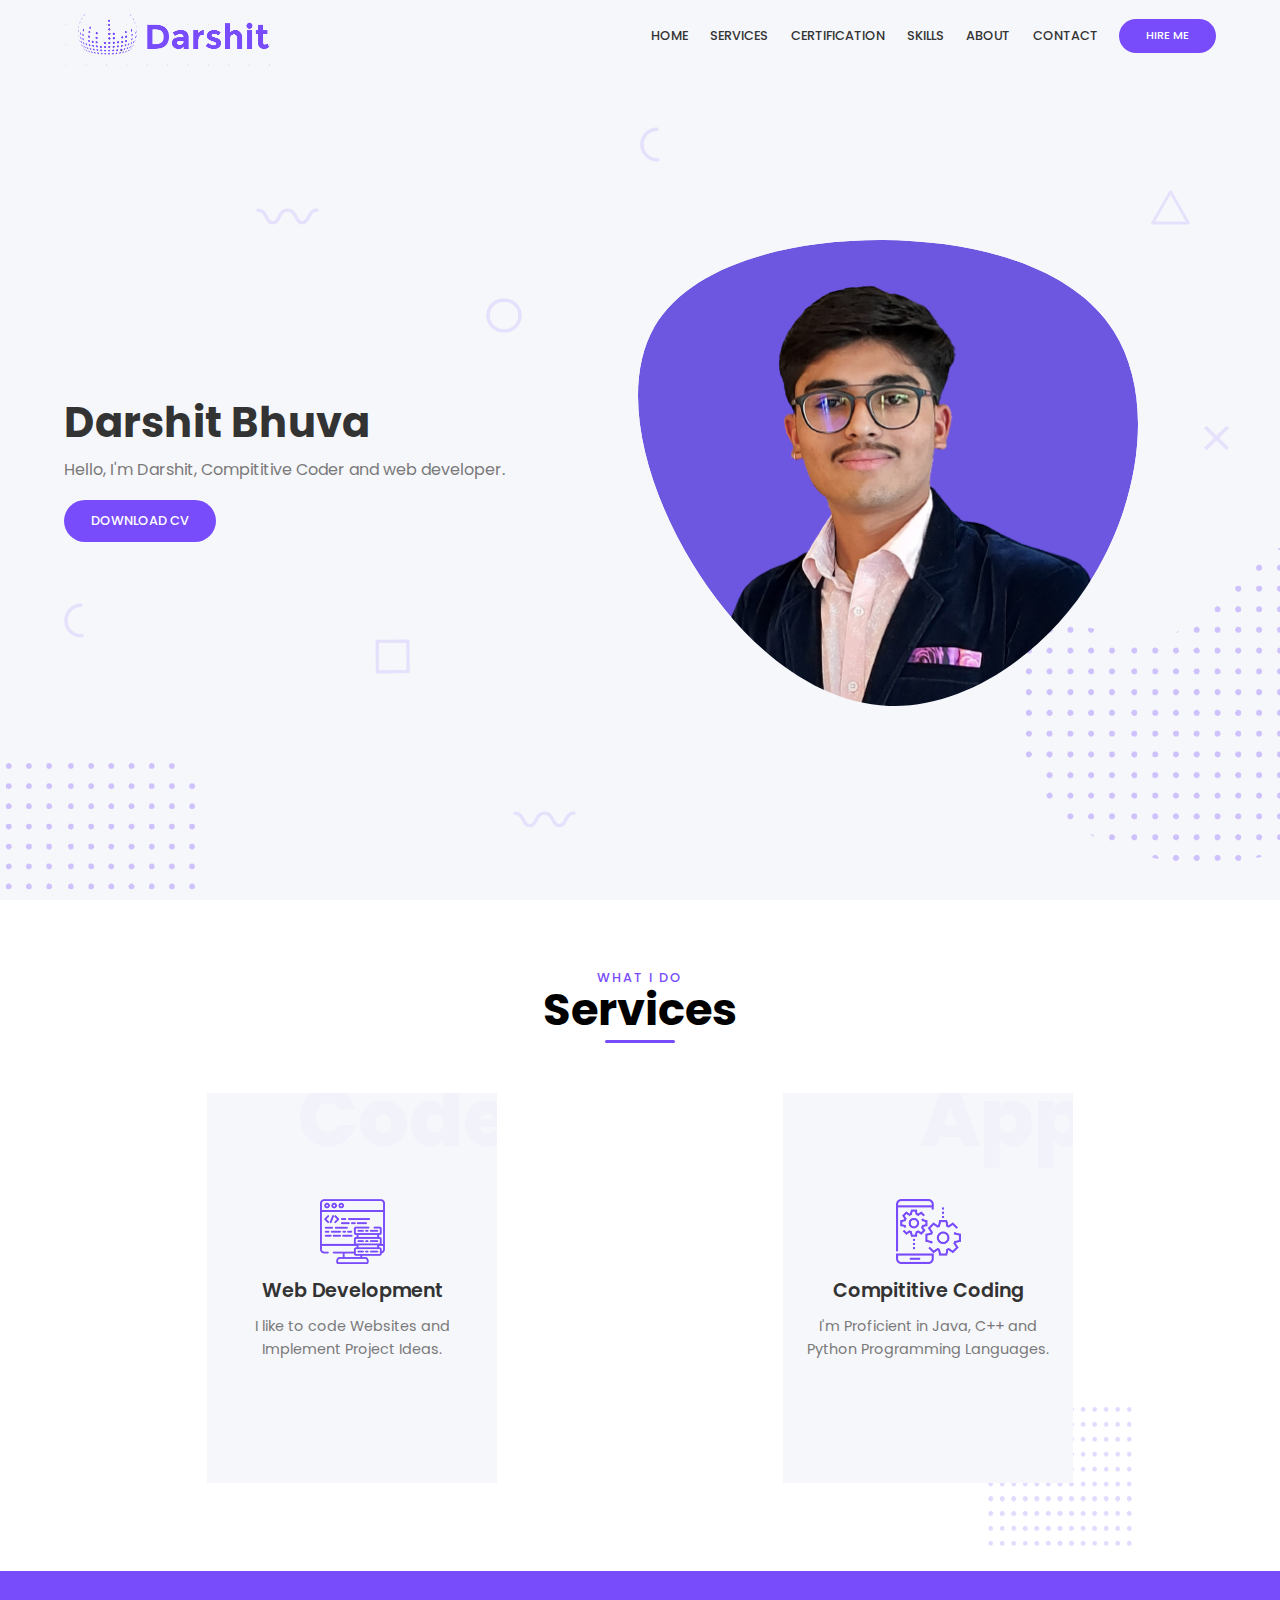
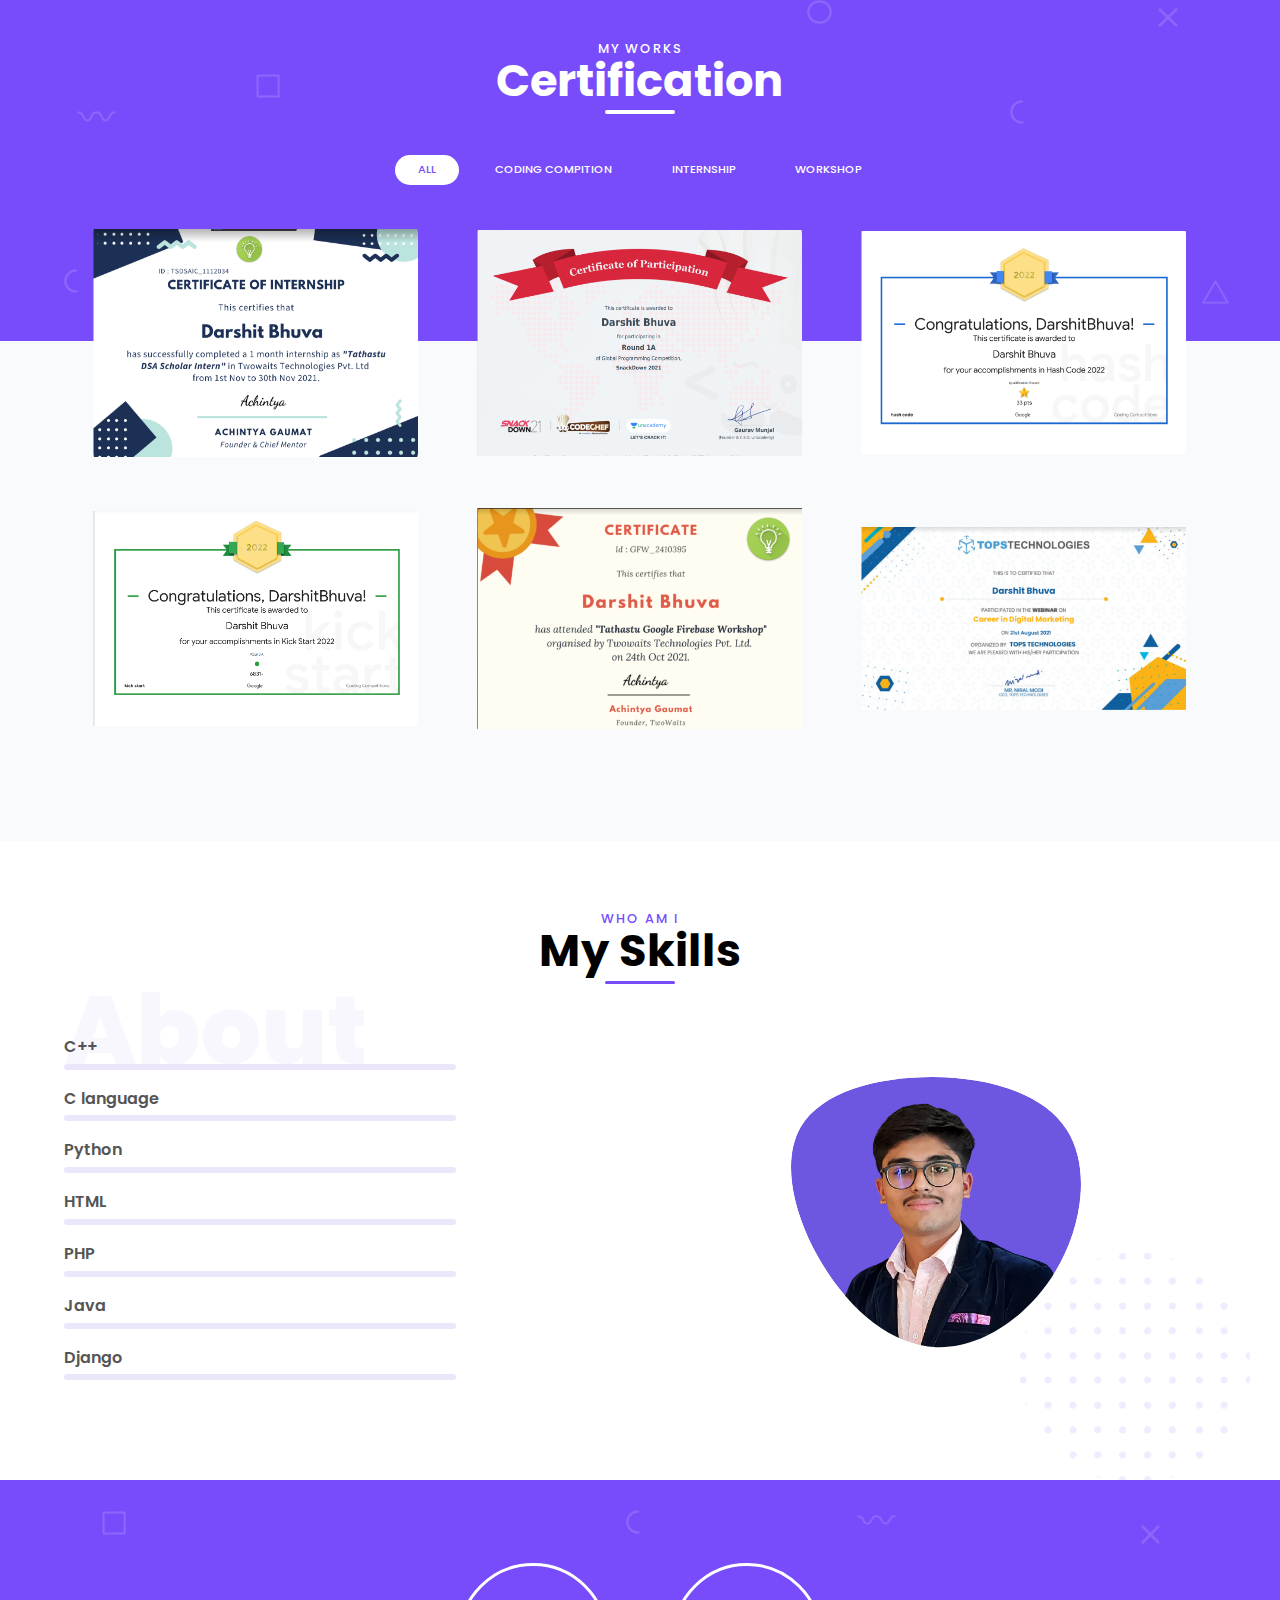
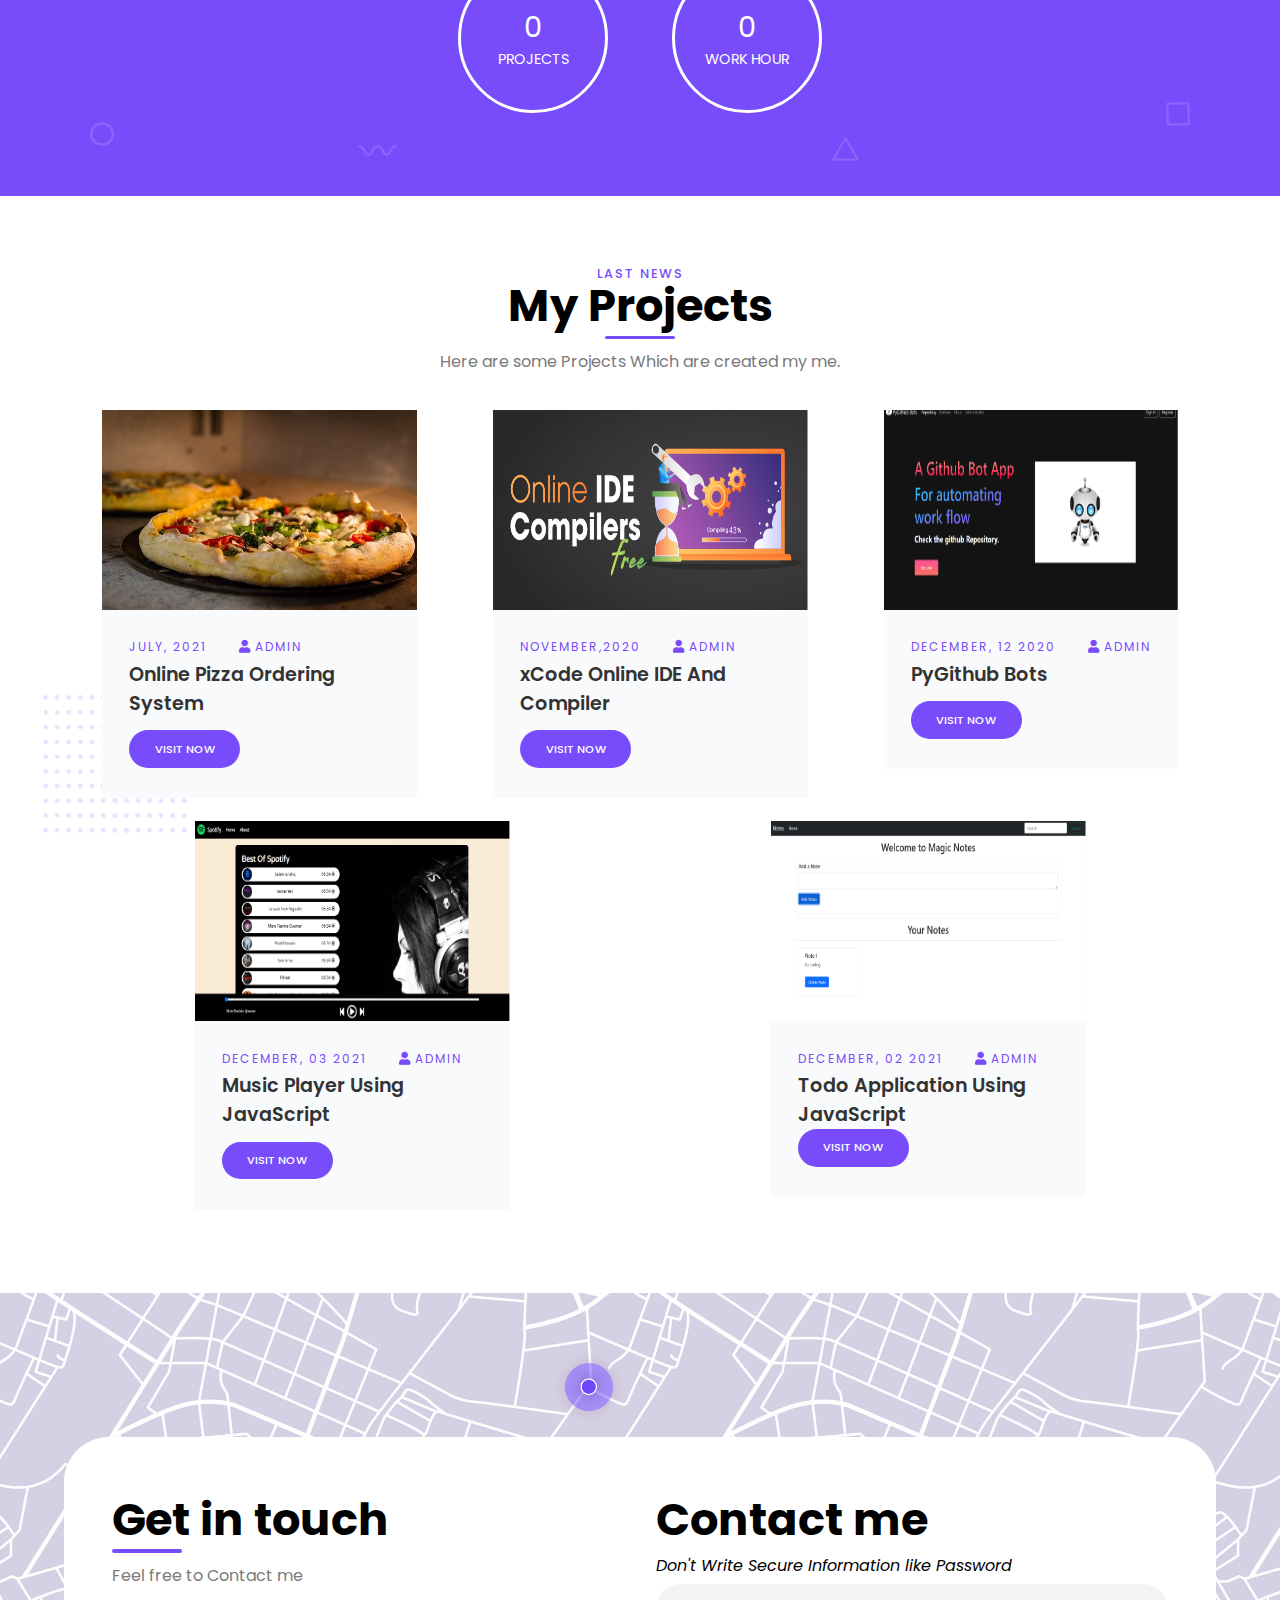
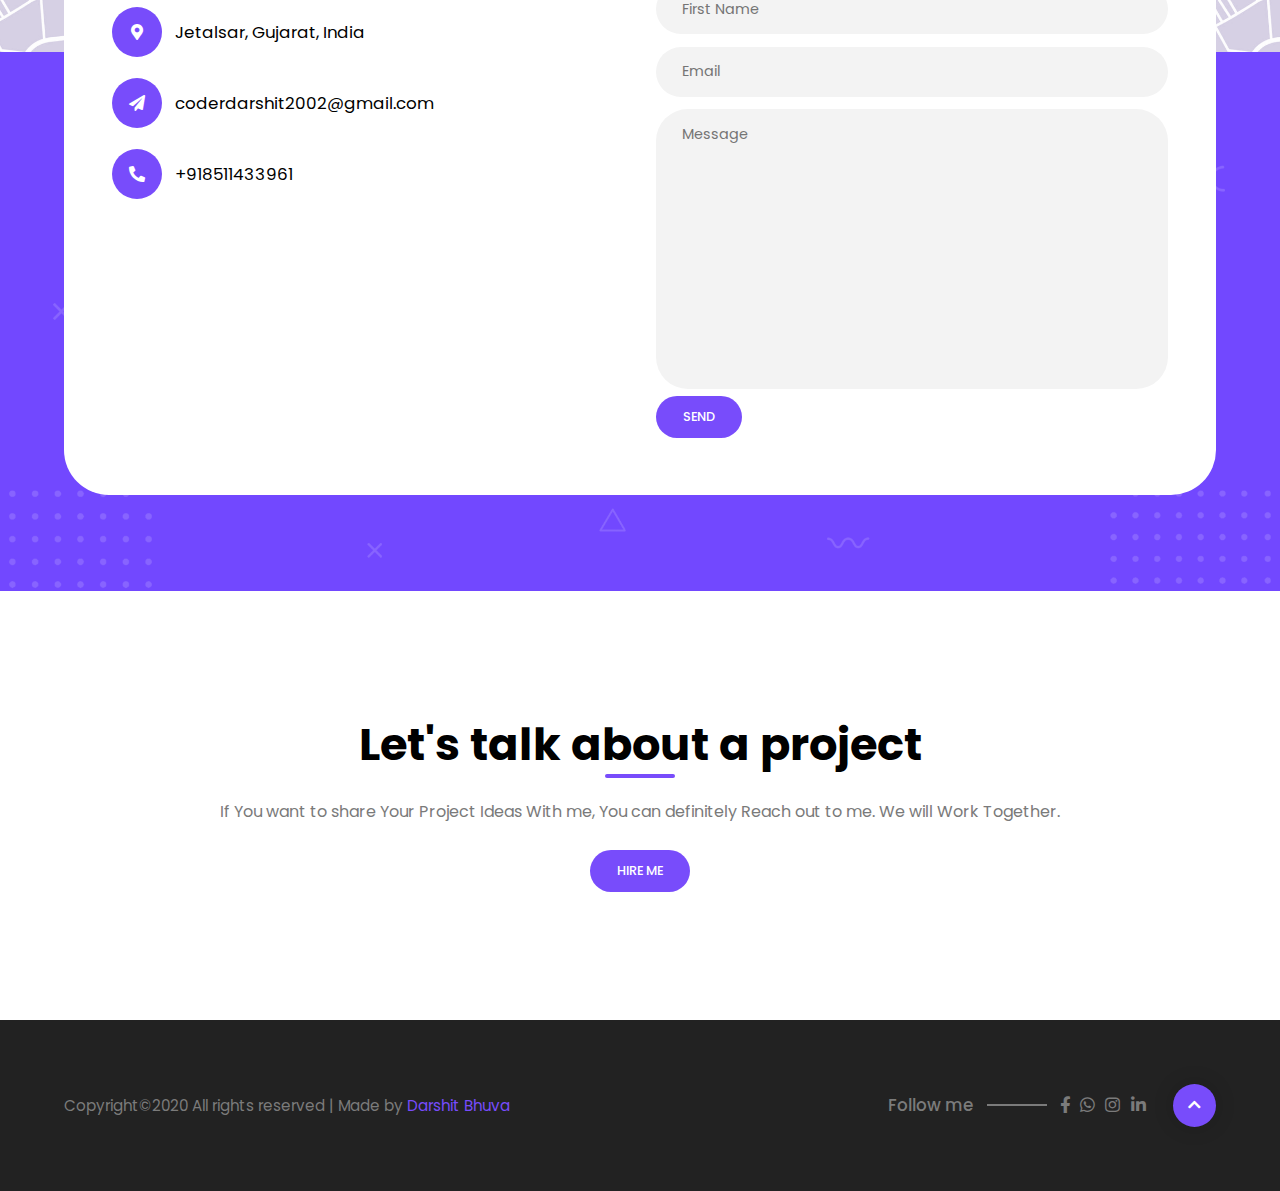
==== index.html @ 154d5b5b "make it better" ====
<!DOCTYPE html>
<html lang="en">

<head>
  <meta charset="UTF-8" />
  <meta name="viewport" content="width=device-width, initial-scale=1.0" />
  <link rel="shortcut icon" type="image" href="img/darshit_pic.png">
  <title>Darshit | Portfolio</title>
  <!-- <link href="https://cdn.jsdelivr.net/npm/bootstrap@5.0.2/dist/css/bootstrap.min.css" rel="stylesheet" integrity="sha384-EVSTQN3/azprG1Anm3QDgpJLIm9Nao0Yz1ztcQTwFspd3yD65VohhpuuCOmLASjC" crossorigin="anonymous"> -->
  <link rel="stylesheet" href="https://cdnjs.cloudflare.com/ajax/libs/font-awesome/5.15.1/css/all.min.css" />
  <link rel="stylesheet" href="https://unpkg.com/swiper/swiper-bundle.min.css" />
  <link rel="stylesheet" href="./css/style.css" />
</head>

<body>
  <main>
    <header id="header">
      <div class="overlay overlay-lg">
        <img src="./img/shapes/square.png" class="shape square" alt="" />
        <img src="./img/shapes/circle.png" class="shape circle" alt="" />
        <img src="./img/shapes/half-circle.png" class="shape half-circle1" alt="" />
        <img src="./img/shapes/half-circle.png" class="shape half-circle2" alt="" />
        <img src="./img/shapes/x.png" class="shape xshape" alt="" />
        <img src="./img/shapes/wave.png" class="shape wave wave1" alt="" />
        <img src="./img/shapes/wave.png" class="shape wave wave2" alt="" />
        <img src="./img/shapes/triangle.png" class="shape triangle" alt="" />
        <!-- <img src="./img/shapes/letters.png" class="letters" alt="" /> -->
        <img src="./img/shapes/points1.png" class="points points1" alt="" />
      </div>

      <nav>
        <div class="container">
          <div class="logo">
            <img src="./img/darshit-logo.png" alt="" width="258px"/>
          </div>

          <div class="links">
            <ul>
              <li>
                <a href="#header">Home</a>
              </li>
              <li>
                <a href="#services">Services</a>
              </li>
              <li>
                <a href="#portfolio">Certification</a>
              </li>
              <li>
                <a href="#about">Skills</a>
              </li>
              <li>
                <a href="resume.html" target="_blank">About</a>
              </li>
              <!-- <li>
                <a href="#testimonials">Testimonials</a>
              </li> -->
              <li>
                <a href="#contact">Contact</a>
              </li>
              <li>
                <a href="https://bit.ly/3eIgLvS" class="active" target="_blank">Hire me</a>
              </li>
            </ul>
          </div>

          <div class="hamburger-menu">
            <div class="bar"></div>
          </div>
        </div>
      </nav>

      <div class="header-content">
        <div class="container grid-2">
          <div class="column-1">
            <h1 class="header-title">Darshit Bhuva</h1>
            <p class="text">
              Hello, I'm Darshit, Compititive Coder and web developer. 
              
            </p>
            <a href="Darshit_Resume.pdf" class="btn" target="_blank">Download CV</a>
          </div>

          <div class="column-2 image">
            <img src="./img/shapes/points2.png" class="points points2" alt="" />
            <!-- <img src="./img/person.png" class="img-element z-index" alt="" /> -->
            <svg class="img-element z-index home__blob" viewBox="0 0 200 187" xmlns="http://www.w3.org/2000/svg"
              xmlns:xlink="http://www.w3.org/1999/xlink">
              <mask id="mask0" mask-type="alpha">
                <path d="M190.312 36.4879C206.582 62.1187 201.309 102.826 182.328 134.186C163.346 165.547 
                  130.807 187.559 100.226 186.353C69.6454 185.297 41.0228 161.023 21.7403 129.362C2.45775 
                  97.8511 -7.48481 59.1033 6.67581 34.5279C20.9871 10.1032 59.7028 -0.149132 97.9666 
                  0.00163737C136.23 0.303176 174.193 10.857 190.312 36.4879Z" />
              </mask>
              <g mask="url(#mask0)">
                <path d="M190.312 36.4879C206.582 62.1187 201.309 102.826 182.328 134.186C163.346 
                  165.547 130.807 187.559 100.226 186.353C69.6454 185.297 41.0228 161.023 21.7403 
                  129.362C2.45775 97.8511 -7.48481 59.1033 6.67581 34.5279C20.9871 10.1032 59.7028 
                  -0.149132 97.9666 0.00163737C136.23 0.303176 174.193 10.857 190.312 36.4879Z" />
                <image class="home__blob-img" x="15" y="18" href="img/darshit_pic.png" />
              </g>
            </svg>
          </div>
        </div>
      </div>
    </header>

    <section class="services section" id="services">
      <div class="container">
        <div class="section-header">
          <h3 class="title" data-title="What I Do">Services</h3>
          <!-- <p class="text">
            Lorem ipsum dolor sit amet, consectetur adipisicing elit. Alias,
            vero?
          </p> -->
        </div>

        <div class="cards">
          <!-- <div class="card-wrap">
            <img src="./img/shapes/points3.png" class="points points1 points-sq" alt="" />
            <div class="card" data-card="UI/UX">
              <div class="card-content z-index">
                <img src="./img/design-icon.png" class="icon" alt="" />
                <h3 class="title-sm">Web Design</h3>
                <p class="text">
                  Lorem ipsum dolor sit amet consectetur adipisicing elit. Nam
                  est suscipit itaque?
                </p>
                <a href="#" class="btn small">Read more</a>
              </div>
            </div>
          </div> -->

          <div class="card-wrap">
            <div class="card" data-card="Code">
              <div class="card-content z-index">
                <img src="./img/code-icon.png" class="icon" alt="" />
                <h3 class="title-sm">Web Development</h3>
                <p class="text">
                  I like to code Websites and Implement Project Ideas.
                </p>
                <!-- <a href="#" class="btn small">Read more</a> -->
              </div>
            </div>
          </div>

          <div class="card-wrap">
            <img src="./img/shapes/points3.png" class="points points2 points-sq" alt="" />
            <div class="card" data-card="App">
              <div class="card-content z-index">
                <img src="./img/app-icon.png" class="icon" alt="" />
                <h3 class="title-sm">Compititive Coding</h3>
                <p class="text">
                  I'm Proficient in Java, C++ and Python Programming Languages.
                </p>
                <!-- <a href="#" class="btn small">Read more</a> -->
              </div>
            </div>
          </div>
        </div>
      </div>
    </section>

    <section class="portfolio section" id="portfolio">
      <div class="background-bg">
        <div class="overlay overlay-sm">
          <img src="./img/shapes/half-circle.png" class="shape half-circle1" alt="" />
          <img src="./img/shapes/half-circle.png" class="shape half-circle2" alt="" />
          <img src="./img/shapes/square.png" class="shape square" alt="" />
          <img src="./img/shapes/wave.png" class="shape wave" alt="" />
          <img src="./img/shapes/circle.png" class="shape circle" alt="" />
          <img src="./img/shapes/triangle.png" class="shape triangle" alt="" />
          <img src="./img/shapes/x.png" class="shape xshape" alt="" />
        </div>
      </div>

      <div class="container">
        <div class="section-header">
          <h3 class="title" data-title="My works">Certification</h3>
        </div>

        <div class="section-body">
          <div class="filter">
            <button class="filter-btn active" data-filter="*">All</button>
            <button class="filter-btn" data-filter=".codingcomp">Coding Compition</button>
            <button class="filter-btn" data-filter=".internship">Internship</button>
            <button class="filter-btn" data-filter=".workshop">
              Workshop
            </button>
            <!-- <button class="filter-btn" data-filter=".logo-design">
              Logo Design
            </button> -->
          </div>

          <div class="grid">
            <div class="grid-item internship">
              <div class="gallery-image">
                <img src="img/certificates/tathastu_internship.png" class="zoom" alt="" style="height: 100%; width:100%; object-fit: contain;"/>
                <!-- <div class="img-overlay">
                  <div class="plus"></div>
                  <div class="img-description">
                    <h3>Logo Design</h3>
                    <h5>View Demo</h5>
                  </div>
                </div> -->
              </div>
            </div>
            <div class="grid-item codingcomp">
              <div class="gallery-image">
                <img src="img/certificates/codechef.png" class="zoom"alt="" style="height: 100%; width:100%; object-fit: contain;"/>
                <!-- <div class="img-overlay">
                  <div class="plus"></div>
                  <div class="img-description">
                    <h3>Web Development</h3>
                    <h5>View Demo</h5>
                  </div>
                </div> -->
              </div>
            </div>
            <div class="grid-item codingcomp">
              <div class="gallery-image">
                <img src="img/certificates/hashcode.png" alt="" style="height: 100%; width:100%; object-fit: contain;"/>
                <!-- <div class="img-overlay">
                  <div class="plus"></div>
                  <div class="img-description">
                    <h3>Web Design</h3>
                    <h5>View Demo</h5>
                  </div>
                </div> -->
              </div>
            </div>
            <div class="grid-item codingcomp">
              <div class="gallery-image">
                <img src="img/certificates/kickstart.png" alt="" style="height: 100%; width:100%; object-fit: contain;"/>
                <!-- <div class="img-overlay">
                  <div class="plus"></div>
                  <div class="img-description">
                    <h3>UI / UX Design</h3>
                    <h5>View Demo</h5>
                  </div>
                </div> -->
              </div>
            </div>
            <div class="grid-item workshop">
              <div class="gallery-image">
                <img src="img/certificates/google_firebase.png" alt="" style="height: 100%; width:100%; object-fit: contain;"/>
                <!-- <div class="img-overlay">
                  <div class="plus"></div>
                  <div class="img-description">
                    <h3>Logo Design</h3>
                    <h5>View Demo</h5>
                  </div>
                </div> -->
              </div>
            </div>
            <div class="grid-item workshop">
              <div class="gallery-image">
                <img src="img/certificates/tops.png" alt="" style="height: 100%; width:100%; object-fit: contain;"/>
                <!-- <div class="img-overlay">
                  <div class="plus"></div>
                  <div class="img-description">
                    <h3>App Development</h3>
                    <h5>View Demo</h5>
                  </div>
                </div> -->
              </div>
            </div>
          </div>
          <!-- <div class="more-folio">
            <a href="#" class="btn">More Folio</a>
          </div> -->
        </div>
      </div>
    </section>

    

    <section class="about section" id="about">
      <div class="container">
        <div class="section-header">
          <h3 class="title" data-title="Who Am I">My Skills</h3>
        </div>

        <div class="section-body grid-2">
          <div class="column-1">
            <!-- <h3 class="title-sm">Hello, I'm</h3>
            <p class="text">
              Lorem ipsum dolor sit amet consectetur, adipisicing elit.
              Praesentium distinctio doloribus quam? Ut, laudantium a dolore,
              minima repudiandae iure iste molestiae exercitationem earum
              neque tempora?
            </p> -->
            <div class="skills">
              <div class="skill html">
                <h3 class="skill-title">C++</h3>
                <div class="skill-bar">
                  <div class="skill-progress" data-progress="95%"></div>
                </div>
              </div>
              <div class="skill c">
                <h3 class="skill-title">C language</h3>
                <div class="skill-bar">
                  <div class="skill-progress" data-progress="90%"></div>
                </div>
              </div>
              <div class="skill python">
                <h3 class="skill-title">Python</h3>
                <div class="skill-bar">
                  <div class="skill-progress" data-progress="85%"></div>
                </div>
              </div>
              <div class="skill html">
                <h3 class="skill-title">HTML</h3>
                <div class="skill-bar">
                  <div class="skill-progress" data-progress="90%"></div>
                </div>
              </div>
              <div class="skill php">
                <h3 class="skill-title">PHP</h3>
                <div class="skill-bar">
                  <div class="skill-progress" data-progress="80%"></div>
                </div>
              </div>
              <div class="skill java">
                <h3 class="skill-title">Java</h3>
                <div class="skill-bar">
                  <div class="skill-progress" data-progress="80%"></div>
                </div>
              </div>
              <div class="skill js">
                <h3 class="skill-title">Django</h3>
                <div class="skill-bar">
                  <div class="skill-progress" data-progress="95%"></div>
                </div>
              </div>
              
            </div>
            <!-- <a href="#" class="btn">Read more</a> -->
          </div>

          <div class="column-2 image">
            <img src="./img/shapes/points4.png" class="points" alt="" />
            <!-- <img src="./img/about.png" class="z-index" alt="" /> -->
            <svg class="img-element z-index home__blob" viewBox="0 0 200 187" xmlns="http://www.w3.org/2000/svg"
              xmlns:xlink="http://www.w3.org/1999/xlink" style="width: 290px;">
              <mask id="mask0" mask-type="alpha">
                <path d="M190.312 36.4879C206.582 62.1187 201.309 102.826 182.328 134.186C163.346 165.547 
                  130.807 187.559 100.226 186.353C69.6454 185.297 41.0228 161.023 21.7403 129.362C2.45775 
                  97.8511 -7.48481 59.1033 6.67581 34.5279C20.9871 10.1032 59.7028 -0.149132 97.9666 
                  0.00163737C136.23 0.303176 174.193 10.857 190.312 36.4879Z" />
              </mask>
              <g mask="url(#mask0)">
                <path d="M190.312 36.4879C206.582 62.1187 201.309 102.826 182.328 134.186C163.346 
                  165.547 130.807 187.559 100.226 186.353C69.6454 185.297 41.0228 161.023 21.7403 
                  129.362C2.45775 97.8511 -7.48481 59.1033 6.67581 34.5279C20.9871 10.1032 59.7028 
                  -0.149132 97.9666 0.00163737C136.23 0.303176 174.193 10.857 190.312 36.4879Z" />
                <image class="home__blob-img" x="15" y="18" href="img/darshit_pic.png" />
              </g>
            </svg>
          </div>
        </div>
      </div>
    </section>

    <section class="records">
      <div class="overlay overlay-sm">
        <img src="./img/shapes/square.png" alt="" class="shape square1" />
        <img src="./img/shapes/square.png" alt="" class="shape square2" />
        <img src="./img/shapes/circle.png" alt="" class="shape circle" />
        <img src="./img/shapes/half-circle.png" alt="" class="shape half-circle" />
        <img src="./img/shapes/wave.png" alt="" class="shape wave wave1" />
        <img src="./img/shapes/wave.png" alt="" class="shape wave wave2" />
        <img src="./img/shapes/x.png" alt="" class="shape xshape" />
        <img src="./img/shapes/triangle.png" alt="" class="shape triangle" />
      </div>

      <div class="container" style="display: flex; align-items: center;">
        <div class="wrap" style="margin-right: 40px;">
          <div class="record-circle">
            <h2 class="number" data-num="5">0</h2>
            <h4 class="sub-title">Projects</h4>
          </div>
        </div>

        <!-- <div class="wrap">
          <div class="record-circle active">
            <h2 class="number" data-num="174">0</h2>
            <h4 class="sub-title">Happy Clients</h4>
          </div>
        </div> -->

        <div class="wrap">
          <div class="record-circle">
            <h2 class="number" data-num="12">0</h2>
            <h4 class="sub-title">Work Hour</h4>
          </div>
        </div>

        <!-- <div class="wrap">
          <div class="record-circle">
            <h2 class="number" data-num="368">0</h2>
            <h4 class="sub-title">Awards</h4>
          </div>
        </div> -->
      </div>
    </section>

    <section class="blog section">
      <div class="container">
        <div class="section-header">
          <h3 class="title" data-title="Last News">My Projects</h3>
          <p class="text">
            Here are some Projects Which are created my me.
          </p>
        </div>

        <div class="blog-wrapper">
          <div class="blog-wrap">
            <img src="./img/shapes/points3.png" alt="" class="points points-sq" />

            <div class="blog-card">
              <div class="blog-image">
                <img src="img/pizza.jpg" alt="" />
              </div>

              <div class="blog-content">
                <div class="blog-info">
                  <h5 class="blog-date">July, 2021</h5>
                  <h5 class="blog-user"><i class="fas fa-user"></i>Admin</h5>
                </div>
                <h3 class="title-sm">Online Pizza Ordering System</h3>
                <p class="blog-text">
                  
                </p>
                <a href="http://pizzahouse.atwebpages.com/index.php" class="btn small" target="_blank">Visit Now</a>
              </div>
            </div>
          </div>

          <div class="blog-wrap">
            <div class="blog-card">
              <div class="blog-image">
                <img src="img/ide.png" alt="" style="width:100%;"/>
              </div>

              <div class="blog-content">
                <div class="blog-info">
                  <h5 class="blog-date">November,2020</h5>
                  <h5 class="blog-user"><i class="fas fa-user"></i>Admin</h5>
                </div>
                <h3 class="title-sm">xCode Online IDE And Compiler</h3>
                <p class="blog-text">
                  
                </p>
                <a href="https://github.com/DarshitBhuva/xcode.github.io" class="btn small" target="_blank">Visit Now</a>
              </div>
            </div>
          </div>

          <div class="blog-wrap">
            <div class="blog-card">
              <div class="blog-image">
                <img src="img/bot.png" alt="" style="width:100%;"/>
              </div>

              <div class="blog-content">
                <div class="blog-info">
                  <h5 class="blog-date">December, 12 2020</h5>
                  <h5 class="blog-user"><i class="fas fa-user"></i>Admin</h5>
                </div>
                <h3 class="title-sm">PyGithub Bots</h3>
                <p class="blog-text">
                  <!-- Lorem ipsum dolor sit, amet elit. enim numquam, laborum
                  earum? Lorem ipsum dolor sit amet. -->
                </p>
                <a href="https://rocky-eyrie-99788.herokuapp.com/" class="btn small" target="_blank">Visit Now</a>
              </div>
            </div>
          </div>
          <div class="blog-wrap">
            <div class="blog-card">
              <div class="blog-image">
                <img src="img/spotify.png" alt="" style="width: 100%; height:100%"/>
              </div>

              <div class="blog-content">
                <div class="blog-info">
                  <h5 class="blog-date">December, 03 2021</h5>
                  <h5 class="blog-user"><i class="fas fa-user"></i>Admin</h5>
                </div>
                <h3 class="title-sm">Music Player Using JavaScript</h3>
                <p class="blog-text">
                  <!-- Lorem ipsum dolor sit, amet elit. enim numquam, laborum
                  earum? Lorem ipsum dolor sit amet. -->
                </p>
                <a href="#" class="btn small">Visit Now</a>
              </div>
            </div>
          </div>
          <div class="blog-wrap">
            <div class="blog-card">
              <div class="blog-image">
                <img src="img/todo.png" alt="" style="width: 100%; height:100%"/>
              </div>

              <div class="blog-content">
                <div class="blog-info">
                  <h5 class="blog-date">December, 02 2021</h5>
                  <h5 class="blog-user"><i class="fas fa-user"></i>Admin</h5>
                </div>
                <h3 class="title-sm">Todo Application Using JavaScript</h3>
                <!-- <p class="blog-text">
                  Lorem ipsum dolor sit, amet elit. enim numquam, laborum
                  earum? Lorem ipsum dolor sit amet.
                </p> -->
                <a href="#" class="btn small">Visit Now</a>
              </div>
            </div>
          </div>
        </div>
      </div>
    </section>

    <!--testimonials section  -->
    <!-- <section class="testimonials section" id="testimonials">
      <div class="container">
        <div class="section-header">
          <h3 class="title" data-title="What People Say">Testimonials</h3>
        </div>

        <div class="testi-content grid-2">
          <div class="column-1 reviews">
            <div class="swiper-container">
              <div class="swiper-wrapper">
                <div class="swiper-slide review">
                  <i class="fas fa-quote-left quote"></i>
                  <div class="rate">
                    <i class="fas fa-star"></i>
                    <i class="fas fa-star"></i>
                    <i class="fas fa-star"></i>
                    <i class="fas fa-star"></i>
                    <i class="fas fa-star"></i>
                  </div>

                  <p class="review-text">
                    Lorem, ipsum dolor sit amet consectetur adipisicing elit.
                    Laudantium adipisci veniam debitis quas, sapiente
                    repellendus mollitia. Laboriosam labore voluptate quos?
                  </p>

                  <div class="review-info">
                    <h3 class="review-name">Matias Butt</h3>
                    <h5 class="review-job">Photographer, Paris</h5>
                  </div>
                </div>

                <div class="swiper-slide review">
                  <i class="fas fa-quote-left quote"></i>
                  <div class="rate">
                    <i class="fas fa-star"></i>
                    <i class="fas fa-star"></i>
                    <i class="fas fa-star"></i>
                    <i class="fas fa-star"></i>
                    <i class="fas fa-star"></i>
                  </div>

                  <p class="review-text">
                    Lorem ipsum dolor, sit amet consectetur adipisicing elit.
                    Fugiat voluptate consequatur aut tenetur fugit error
                    molestiae quaerat ex odio rem?
                  </p>

                  <div class="review-info">
                    <h3 class="review-name">Romeo Herbert</h3>
                    <h5 class="review-job">CEO, Munich</h5>
                  </div>
                </div>

                <div class="swiper-slide review">
                  <i class="fas fa-quote-left quote"></i>
                  <div class="rate">
                    <i class="fas fa-star"></i>
                    <i class="fas fa-star"></i>
                    <i class="fas fa-star"></i>
                    <i class="fas fa-star"></i>
                    <i class="fas fa-star"></i>
                  </div>

                  <p class="review-text">
                    Lorem ipsum dolor sit amet consectetur adipisicing elit.
                    Cupiditate voluptatum enim nemo quod amet dolorum aliquam,
                    sapiente omnis eaque consectetur.
                  </p>

                  <div class="review-info">
                    <h3 class="review-name">Jack Costa</h3>
                    <h5 class="review-job">Director of THR, London</h5>
                  </div>
                </div>

                <div class="swiper-slide review">
                  <i class="fas fa-quote-left quote"></i>
                  <div class="rate">
                    <i class="fas fa-star"></i>
                    <i class="fas fa-star"></i>
                    <i class="fas fa-star"></i>
                    <i class="fas fa-star"></i>
                    <i class="fas fa-star"></i>
                  </div>

                  <p class="review-text">
                    Lorem ipsum dolor sit amet consectetur, adipisicing elit.
                    Perspiciatis ab incidunt, dicta quam inventore ipsum
                    dolor. Consectetur nam incidunt error!
                  </p>

                  <div class="review-info">
                    <h3 class="review-name">Reiss Mccartney</h3>
                    <h5 class="review-job">Engineer, San Francisco</h5>
                  </div>
                </div>
              </div>

              <div class="review-nav swiper-button-prev">
                <i class="fas fa-long-arrow-alt-left"></i>
              </div>
              <div class="review-nav swiper-button-next">
                <i class="fas fa-long-arrow-alt-right"></i>
              </div>
            </div>
          </div>

          <div class="column-2 image">
            <img src="./img/testi.png" alt="" class="img-element" />
          </div>
        </div>
      </div>
    </section> -->

    <section class="contact" id="contact">
      <div class="container">
        <div class="contact-box">
          <div class="contact-info">
            <h3 class="title">Get in touch</h3>
            <p class="text">
              Feel free to Contact me
            </p>
            <div class="information-wrap">
              <div class="information">
                <div class="contact-icon">
                  <i class="fas fa-map-marker-alt"></i>
                </div>
                <p class="info-text">Jetalsar, Gujarat, India</p>
              </div>

              <div class="information">
                <div class="contact-icon">
                  <i class="fas fa-paper-plane"></i>
                </div>
                <p class="info-text">coderdarshit2002@gmail.com</p>
              </div>

              <div class="information">
                <div class="contact-icon">
                  <i class="fas fa-phone-alt"></i>
                </div>
                <p class="info-text">+918511433961</p>
              </div>
            </div>
          </div>

          <div class="contact-form">
            <form action="https://formspree.io/f/xnqldlgp" method="post">
            <h3 class="title">Contact me</h3><br>
            <em>Don't Write Secure Information like Password</em>
            <div class="row">
              <input type="text" class="contact-input" name="name" placeholder="First Name" required/>
              
            </div>

            <div class="row">
              <input type="email" class="contact-input" name="email" placeholder="Email" required/>
            </div>

            <div class="row">
              <textarea name="message" class="contact-input textarea" placeholder="Message" required></textarea>
            </div>
            <input type="submit" value="Send" class="btn" style="border: none;">
          </form>
          </div>
        </div>
      </div>
    </section>

    <section class="hireme" id="hireme">
      <div class="container">
        <h3 class="title">Let's talk about a project</h3>
        <p class="text">
          If You want to share Your Project Ideas With me, You can definitely Reach out to me. We will Work Together.
        </p>
        <a href="https://bit.ly/3eIgLvS" class="btn" target="_blank">Hire me</a>
      </div>
    </section>
  </main>

  <footer class="footer">
    <div class="container">
      <!-- <div class="grid-4"> -->
        <!-- <div class="grid-4-col footer-about">
          <h3 class="title-sm">About</h3>
          <p class="text">
            Lorem ipsum dolor sit amet consectetur adipisicing elit. Dolores
            officiis quo officia quia?
          </p>
        </div> -->

        <!-- <div class="grid-4-col footer-links">
          <h3 class="title-sm">Links</h3>
          <ul>
            <li>
              <a href="#services">Services</a>
            </li>
            <li>
              <a href="#portfolio">Portfolio</a>
            </li>
            <li>
              <a href="#about">About</a>
            </li>
            <li>
              <a href="#testimonials">Testimonials</a>
            </li>
            <li>
              <a href="#contact">Contact</a>
            </li>
          </ul>
        </div> -->

        <!-- <div class="grid-4-col footer-links">
          <h3 class="title-sm">Services</h3>
          <ul>
            <li>
              <a href="#">Web Design</a>
            </li>
            <li>
              <a href="#">Web Dev</a>
            </li>
            <li>
              <a href="#">App Design</a>
            </li>
            <li>
              <a href="#">Marketing</a>
            </li>
            <li>
              <a href="#">UI Design</a>
            </li>
          </ul>
        </div> -->

        <!-- <div class="grid-4-col footer-newstletter"> -->
          <!-- <h3 class="title-sm">Subscribe</h3> -->
          <!-- <p class="text">
            Lorem ipsum dolor, sit amet ipsum dolor sit amet.
          </p> -->
          <!-- <div class="footer-input-wrap"> -->
            <input type="hidden" class="footer-input" placeholder="Email" />
            <!-- <a href="#" class=" ">
              <i class="fas fa-angle-right"></i>
            </a> -->
          <!-- </div> -->
        <!-- </div> -->
      <!-- </div> -->

      <div class="bottom-footer">
        <div class="copyright">
          <p class="text">
            Copyright&copy;2020 All rights reserved | Made by
            <span>Darshit Bhuva</span>
          </p>
        </div>

        <div class="followme-wrap">
          <div class="followme">
            <h3>Follow me</h3>
            <span class="footer-line"></span>
            <div class="social-media">
              <a href="https://www.facebook.com/Darshit.bhuva.75" target="_blank">
                <i class="fab fa-facebook-f"></i>
              </a>
              <a href="https://bit.ly/3eIgLvS" target="_blank">
                <i class="fab fa-whatsapp"></i>
              </a>
              <a href="https://www.instagram.com/darshit__bhuva/" target="_blank">
                <i class="fab fa-instagram"></i>
              </a>
              <a href="https://www.linkedin.com/in/darshit-bhuva-7b04b3204/" target="_blank">
                <i class="fab fa-linkedin-in"></i>
              </a>
            </div>
          </div>

          <div class="back-btn-wrap">
            <a href="#" class="back-btn">
              <i class="fas fa-chevron-up"></i>
            </a>
          </div>
        </div>
      </div>
    </div>
  </footer>

  <script src="js/medium-zoom.min.js"></script>
  <script src="https://cdnjs.cloudflare.com/ajax/libs/jquery/3.5.1/jquery.min.js"></script>
  <script src="./js/isotope.pkgd.min.js"></script>
  <script src="https://unpkg.com/swiper/swiper-bundle.min.js"></script>
  <script src="./js/app.js"></script>
</body>

</html>
---- css/style.css ----
@import url("https://fonts.googleapis.com/css2?family=Poppins:wght@100;200;300;400;500;600;700;800;900&display=swap");
/* @import url("https://cdn.jsdelivr.net/npm/bootstrap@5.0.2/dist/css/bootstrap.min.css"); */
:root {
  --dark-one: #333;
  --dark-two: #7a7a7a;
  --main-color: #784cfb;
  --light-one: #fff;
  --light-two: #f9fafb;
  --light-three: #f6f7fb;
}

/* Genral Styles */

*,
*::before,
*::after {
  margin: 0;
  padding: 0;
  box-sizing: border-box;
}

html {
  scroll-behavior: smooth;
}

body,
button,
input,
textarea {
  font-family: "Poppins", sans-serif;
}

a {
  text-decoration: none;
}

ul {
  list-style: none;
}

img {
  width: 220px;
}
.home__blob{
  fill: hsl(250, 69%, 61%);
}
.home__blob-img{
  width: 170px;
}
.container {
  position: relative;
  z-index: 5;
  max-width: 92rem;
  padding: 0 4rem;
  margin: 0 auto;
}

.stop-scrolling {
  height: 100%;
  overflow: hidden;
}

.grid-2 {
  display: grid;
  grid-template-columns: repeat(2, 1fr);
  align-items: center;
  justify-content: center;
}

.text {
  font-size: 1.25rem;
  color: var(--dark-two);
  line-height: 1.6;
}

.column-1 {
  margin-right: 1.5rem;
}

.column-2 {
  margin-left: 1.5rem;
}

.image {
  position: relative;
  display: flex;
  align-items: center;
  justify-content: center;
}

.z-index {
  position: relative;
  z-index: 2;
}

.overlay {
  position: absolute;
  width: 100%;
  height: 100%;
  overflow: hidden;
  top: 0;
  left: 0;
}

.overlay .shape {
  width: initial;
  opacity: 0.13;
  position: absolute;
}

.overlay.overlay-lg .shape {
  height: 55px;
}

.overlay.overlay-lg .shape.wave {
  height: initial;
  width: 88px;
}

.overlay.overlay-lg .shape.xshape {
  height: 38px;
}

.overlay.overlay-sm .shape {
  filter: brightness(0) invert(1);
  opacity: 0.15;
  height: 40px;
}

.overlay.overlay-sm .shape.wave {
  height: initial;
  width: 70px;
}

.overlay.overlay-sm .shape.xshape {
  height: 30px;
}

.points {
  opacity: 0.3;
  position: absolute;
}

.section {
  padding: 7rem 0;
  overflow: hidden;
}

.section-header {
  text-align: center;
  margin-bottom: 1.5rem;
}

.title {
  position: relative;
  display: inline-block;
  padding-bottom: 1rem;
  line-height: 1;
  font-size: 2.8rem !important; 
  margin-bottom: 0.6rem;
}

.title:before {
  content: attr(data-title);
  display: block;
  margin-bottom: 0.4rem;
  color: var(--main-color);
  font-size: 1.15rem;
  font-weight: 500;
  text-transform: uppercase;
  letter-spacing: 3px;
}

.title:after {
  content: "";
  position: absolute;
  width: 90px;
  height: 5px;
  border-radius: 3px;
  background-color: var(--main-color);
  bottom: 0;
  left: 50%;
  transform: translateX(-50%);
}

.section-header .text {
  max-width: 600px;
  margin: 0 auto;
}

.title-sm {
  color: var(--dark-one);
  font-weight: 600;
  font-size: 1.6rem;
}

.points-sq {
  width: 210px;
}

.btn {
  display: inline-block;
  padding: 0.85rem 2rem;
  background-color: var(--main-color);
  color: var(--light-one);
  border-radius: 2rem;
  font-size: 1.05rem;
  text-transform: uppercase;
  font-weight: 500;
  transition: 0.3s;
}

.btn:hover {
  background-color: #6b44e0;
}

.btn.small {
  padding: 0.7rem 1.8rem;
  font-size: 1rem;
}

/* End Genral Styles */

/* Header */

header {
  width: 100%;
  background-color: var(--light-three);
  overflow: hidden;
  position: relative;
}

nav {
  width: 100%;
  position: relative;
  z-index: 50;
}

nav .container {
  display: flex;
  justify-content: space-between;
  height: 6rem;
  align-items: center;
}

.logo {
  width: 80px;
  display: flex;
  align-items: center;
}

.links ul {
  display: flex;
}

.links a {
  display: inline-block;
  padding: 0.9rem 1.2rem;
  color: var(--dark-one);
  font-size: 1.05rem;
  text-transform: uppercase;
  font-weight: 500;
  line-height: 1;
  transition: 0.3s;
}

.links a.active {
  background-color: var(--main-color);
  color: var(--light-one);
  border-radius: 2rem;
  font-size: 1rem;
  padding: 0.9rem 2.1rem;
  margin-left: 1rem;
}

.links a:hover {
  color: var(--main-color);
}

.links a.active:hover {
  color: var(--light-one);
  background-color: #6b44e0;
}

.hamburger-menu {
  width: 2.7rem;
  height: 3rem;
  z-index: 100;
  position: relative;
  display: none;
  align-items: center;
  justify-content: flex-end;
}

.hamburger-menu .bar {
  position: relative;
  width: 2.1rem;
  height: 3px;
  border-radius: 3px;
  background-color: var(--dark-one);
  transition: 0.5s;
}

.bar:before,
.bar:after {
  content: "";
  position: absolute;
  width: 2.1rem;
  height: 3px;
  border-radius: 3px;
  background-color: var(--dark-one);
  transition: 0.5s;
}

.bar:before {
  transform: translateY(-9px);
}

.bar:after {
  transform: translateY(9px);
}

nav.open .hamburger-menu .bar {
  background-color: transparent;
  transform: rotate(360deg);
}

nav.open .hamburger-menu .bar:before {
  transform: translateY(0) rotate(45deg);
  background-color: var(--light-one);
}

nav.open .hamburger-menu .bar:after {
  transform: translateY(0) rotate(-45deg);
  background-color: var(--light-one);
}

nav.open .links {
  transform: translateX(0);
}

.header-content .container.grid-2 {
  grid-template-columns: 2.5fr 3.5fr;
  min-height: calc(100vh - 6rem);
  padding-bottom: 2.5rem;
  text-align: left;
}

.header-title {
  font-size: 3.8rem;
  line-height: 0.8;
  color: var(--dark-one);
}

.header-content .text {
  margin: 2.15rem 0;
}

.header-content .image .img-element {
  max-width: 385px;
}

header .points1 {
  width: 420px;
  bottom: -75px;
  left: -150px;
}

header .points2 {
  width: 70%;
  top: 65%;
  left: 71%;
}

header .square {
  right: 68%;
  top: 71%;
}

header .triangle {
  right: 7%;
  bottom: 75%;
}

header .xshape {
  right: 4%;
  bottom: 50%;
}

header .half-circle1 {
  left: 50%;
  bottom: 82%;
}

header .half-circle2 {
  left: 5%;
  top: 67%;
}

header .wave1 {
  bottom: 75%;
  left: 20%;
}

header .wave2 {
  bottom: 8%;
  right: 55%;
}

header .circle {
  left: 38%;
  bottom: 63%;
}

.letters {
  position: absolute;
  width: 13.5%;
  top: -5px;
  left: 15px;
  opacity: 0.06;
}

/* End header */

/* Services */

.cards {
  display: flex;
  justify-content: space-around;
  flex-wrap: wrap;
  width: 100%;
}

.card-wrap {
  position: relative;
  margin: 1.7rem 0.8rem;
}

.card {
  position: relative;
  width: 100%;
  max-width: 390px;
  min-height: 392px;
  background-color: var(--light-three);
  display: flex;
  align-items: center;
  justify-content: center;
  text-align: center;
  padding: 3rem 2rem;
  overflow: hidden;
  transition: 0.3s;
}

.card:before {
  content: attr(data-card);
  position: absolute;
  top: -15px;
  right: -15px;
  font-size: 6rem;
  font-weight: 800;
  line-height: 1;
  color: var(--main-color);
  opacity: 0.025;
}

.card:after {
  content: "";
  position: absolute;
  width: 100%;
  height: 0px;
  bottom: 0;
  left: 0;
  background-color: var(--main-color);
  transition: 0.3s;
}

.card-wrap:hover .card {
  transform: translateY(-15px);
}

.card-wrap:hover .card:after {
  height: 8px;
}

.icon {
  width: 90px;
  margin-bottom: 1.7rem;
}

.card .title-sm {
  line-height: 0.8;
}

.card .text {
  font-size: 1.15rem;
  margin: 1.8rem 0;
}

.services .points1 {
  bottom: -50px;
  left: -125px;
  opacity: 0.2;
  pointer-events: none;
}

.services .points2 {
  bottom: -70px;
  right: -65px;
  opacity: 0.2;
  pointer-events: none;
}

/* End Services */

/* Portfolio */

.portfolio {
  position: relative;
  width: 100%;
  background-color: var(--light-two);
}

.background-bg {
  position: absolute;
  width: 100%;
  height: 520px;
  top: 0;
  left: 0;
  background-color: var(--main-color);
}

.portfolio .title,
.portfolio .title:before {
  color: var(--light-one);
}

.portfolio .title:after {
  background-color: var(--light-one);
}

.filter {
  width: 100%;
  display: flex;
  align-items: center;
  justify-content: center;
  flex-wrap: wrap;
}

.filter-btn {
  border: none;
  outline: none;
  background-color: transparent;
  margin: 0.45rem 0.4rem;
  padding: 0.85rem 1.8rem;
  color: var(--light-one);
  text-transform: uppercase;
  font-weight: 500;
  font-size: 1.1rem;
  line-height: 1;
  cursor: pointer;
  border-radius: 2rem;
  transition: 0.3s;
}

.filter-btn.active {
  background-color: var(--light-one);
  color: var(--main-color);
}

.portfolio .square {
  top: 28%;
  left: 20%;
}

.portfolio .circle {
  top: 8%;
  right: 35%;
}

.portfolio .triangle {
  bottom: 10%;
  right: 4%;
}

.portfolio .half-circle1 {
  bottom: 13%;
  left: 5%;
}

.portfolio .half-circle2 {
  top: 35%;
  right: 20%;
}

.portfolio .xshape {
  top: 10%;
  right: 8%;
}

.portfolio .wave {
  top: 38%;
  left: 6%;
}

.grid {
  width: 100%;
  margin: 1.5rem 0;
}

.grid-item {
  width: 33.33%;
  padding: 1rem 1.2rem;
  display: flex;
  justify-content: center;
}

.gallery-image {
  position: relative;
  overflow: hidden;
  border-radius: 16px;
  height: 330px;
  width: 100%;
  cursor: pointer;
}

.gallery-image img {
  position: absolute;
  height: 115%;
  width: initial;
  top: 50%;
  left: 50%;
  transform: translate(-50%, -50%);
  transform-origin: center;
  transition: 0.5s;
}

.gallery-image .img-overlay {
  position: absolute;
  width: 100%;
  height: 100%;
  top: 0;
  left: 0;
  z-index: 2;
  color: var(--light-one);
  background-color: rgba(120, 76, 251, 0.55);
  display: flex;
  flex-direction: column;
  align-items: center;
  justify-content: flex-end;
  padding: 2rem 3.2rem;
  opacity: 0;
  transition: 0.5s;
}

.img-overlay .plus {
  position: relative;
  margin: auto 0;
}

.plus:before,
.plus:after {
  content: "";
  position: absolute;
  width: 4.5rem;
  height: 3px;
  top: 50%;
  left: 50%;
  transform: translate(-50%, -50%);
  background-color: var(--light-one);
  border-radius: 3px;
}

.plus:before {
  transform: translate(-50%, -50%) rotate(-90deg);
}

.img-description {
  width: 100%;
}

.img-overlay h3 {
  font-weight: 600;
  text-transform: uppercase;
  font-size: 1.5rem;
}

.img-overlay h5 {
  font-size: 1.15rem;
  font-weight: 300;
}

.gallery-image:hover .img-overlay {
  opacity: 1;
}

.gallery-image:hover img {
  transform: translate(-50%, -50%) scale(1.1);
}

.more-folio {
  display: flex;
  justify-content: center;
}

/* End Portfolio */

/* About */

.about {
  overflow: hidden;
}

.about img {
  max-width: 600px;
}

.about .text {
  margin-top: 1rem;
}

.skills {
  margin: 1.5rem 0 2.5rem 0;
}

.skill {
  margin: 1rem 0;
}

.skill-title {
  color: #555;
  font-weight: 600;
  margin-bottom: 0.3rem;
}

.skill-bar {
  width: 70%;
  height: 8px;
  border-radius: 4px;
  background-color: #ece6fa;
  position: relative;
  overflow: hidden;
}

.skill-progress {
  position: absolute;
  height: 100%;
  width: 0%;
  top: 0;
  left: 0;
  background-color: var(--main-color);
  transition: 1s;
}

.about .column-1 {
  position: relative;
}

.about .column-1:before {
  content: "About";
  position: absolute;
  font-size: 8rem;
  font-weight: 800;
  color: var(--main-color);
  opacity: 0.04;
  top: 20px;
  left: 0;
  line-height: 0;
}

.about .points {
  width: 300px;
  top: 65%;
  left: 80%;
  opacity: 0.1;
}

/* End About */

/* Records */

.records {
  position: relative;
  background-color: var(--main-color);
  padding: 5.2rem 0;
}

.records .container {
  display: grid;
  grid-template-columns: repeat(4, 1fr);
  align-items: center;
  justify-content: center;
  text-align: center;
  grid-column-gap: 1.5rem;
  grid-row-gap: 2rem;
}

.record-circle {
  width: 180px;
  height: 180px;
  border-radius: 50%;
  margin: 0 auto;
  border: 4px solid var(--light-one);
  display: flex;
  flex-direction: column;
  justify-content: center;
  color: var(--light-one);
}

.record-circle.active {
  background-color: var(--light-one);
  color: var(--dark-one);
  box-shadow: 0 0 0 15px rgb(255, 255, 255, 0.5);
}

.number {
  font-weight: 400;
  font-size: 2.35rem;
}

.sub-title {
  font-weight: 400;
  font-size: 1.12rem;
  text-transform: uppercase;
}

.records .square1 {
  left: 8%;
  top: 10%;
}

.records .square2 {
  right: 90px;
  bottom: 70px;
}

.records .xshape {
  top: 45px;
  right: 120px;
}

.records .circle {
  left: 7%;
  bottom: 50px;
}

.records .triangle {
  left: 65%;
  bottom: 35px;
}

.records .wave1 {
  top: 35px;
  right: 30%;
}

.records .wave2 {
  bottom: 40px;
  left: 28%;
}

.records .half-circle {
  top: 30px;
  right: 50%;
}

/* End Records */

/* Blog */

.blog-wrapper {
  display: flex;
  width: 100%;
  justify-content: space-around;
  flex-wrap: wrap;
}

.blog-wrap {
  position: relative;
  margin: 1.3rem 0.5rem;
}

.blog-card {
  max-width: 420px;
  width: 100%;
  overflow: hidden;
  background-color: var(--light-two);
  transition: 0.3s;
  position: relative;
}

.blog-card:after {
  content: "";
  position: absolute;
  width: 1100%;
  height: 0px;
  bottom: 0;
  left: 0;
  background-color: var(--main-color);
  transition: 0.3s;
}

.blog-image {
  width: 100%;
  height: 270px;
  position: relative;
  overflow: hidden;
}

.blog-image img {
  position: absolute;
  height: 105%;
  width: initial;
  top: 50%;
  left: 50%;
  transform: translate(-50%, -50%);
  transition: 0.5s;
}

.blog-content {
  padding: 2.1rem 2.2rem 2.7rem 2.2rem;
}

.blog-info {
  display: flex;
  flex-wrap: wrap;
  margin-bottom: 0.5rem;
}

.blog-info h5 {
  color: var(--main-color);
  font-weight: 400;
  text-transform: uppercase;
  font-size: 1.05rem;
  letter-spacing: 2px;
}

.blog-date {
  margin-right: 2rem;
}

.blog-user i {
  margin-right: 0.2rem;
  font-size: 1rem;
}

.blog-text {
  margin: 0.5rem 0 1.5rem 0;
  font-size: 1.2rem;
  line-height: 1.6;
  color: #666;
}

.blog-card:hover {
  transform: translateY(-15px);
}

.blog-card:hover:after {
  height: 8px;
}

.blog-card:hover .blog-image img {
  transform: translate(-50%, -50%) scale(1.15);
}

.blog .points {
  top: 72%;
  right: 71%;
  opacity: 0.15;
}

/* End Blog */

/* Testimonials */

.testimonials {
  background-color: var(--light-two);
  overflow: hidden;
}

.testi-content {
  margin-top: 6rem;
}

.reviews {
  overflow: hidden;
}

.review {
  position: relative;
  padding: 2rem 1.5rem;
}

.quote {
  position: absolute;
  top: 0;
  left: 0;
  color: var(--main-color);
  opacity: 0.04;
  font-size: 8rem;
}

.rate {
  display: flex;
  font-size: 1.4rem;
  color: #ebc000;
  margin-bottom: 1.5rem;
}

.rate i {
  margin-right: 0.3rem;
}

.review-text {
  font-size: 1.35rem;
  font-weight: 300;
  color: #444;
  line-height: 1.7;
}

.review-info {
  margin-top: 2rem;
}

.review-name {
  font-size: 1.3rem;
  font-weight: 700;
  color: var(--dark-one);
}

.review-job {
  font-size: 1.15rem;
  font-weight: 300;
  color: #777;
}

.review-nav {
  bottom: 2.2rem;
  top: initial;
  font-size: 1.8rem;
  color: var(--main-color);
}

.swiper-button-next {
  right: 2rem;
  left: initial;
}

.swiper-button-prev {
  right: 4.5rem;
  left: initial;
}

.swiper-button-prev:after,
.swiper-button-next:after {
  display: none;
}

/* End Testimonials */

/* Contact */

.contact {
  position: relative;
  width: 100%;
  padding: 13.5rem 0 8.5rem;
}

.contact:before,
.contact:after {
  content: "";
  position: absolute;
  width: 100%;
  z-index: -1;
  left: 0;
}

.contact:before {
  top: 0;
  height: 40%;
  background: url("../img/map.png") center center / cover;
}

.contact:after {
  top: 40%;
  height: 60%;
  background: url("../img/contact-bg.png") center bottom / cover;
}

.contact-box {
  width: 100%;
  background-color: var(--light-one);
  width: 100%;
  border-radius: 45px;
  padding: 5.5rem 4.5rem;
  display: grid;
  grid-template-columns: repeat(2, 1fr);
}

.contact-info {
  padding-right: 2rem;
}

.contact-form {
  padding-left: 2rem;
}

.contact-info .title:after {
  left: 0;
  transform: initial;
}

.information-wrap {
  margin-top: 2rem;
}

.information {
  display: flex;
  align-items: center;
}

.information:not(:last-child) {
  margin-bottom: 1.3rem;
}

.contact-icon {
  min-width: 67px;
  height: 67px;
  display: inline-block;
  border-radius: 50%;
  background-color: var(--main-color);
  color: var(--light-one);
  text-align: center;
  font-size: 1.4rem;
  margin-right: 1rem;
}

.contact-icon i {
  line-height: 67px;
}

.info-text {
  font-size: 1.3rem;
  display: inline-block;
}

.contact-form .title:after {
  display: none;
}

.contact-form .title {
  margin: 0;
}

.contact-form .row {
  width: 100%;
  display: grid;
  grid-template-columns: repeat(auto-fit, minmax(130px, 1fr));
  grid-column-gap: 0.6rem;
}

.contact-input {
  padding: 1.2rem 2.1rem;
  margin: 0.6rem 0;
  border: none;
  outline: none;
  background: #f3f3f3;
  border-radius: 4rem;
  font-weight: 600;
  font-size: 1.25rem;
  transition: 0.3s;
}

.contact-input::placeholder {
  font-weight: 400;
}

.contact-input.textarea {
  resize: none;
  min-height: 280px;
  border-radius: 2rem;
}

.contact-input:hover {
  background: #ececec;
}

.contact-input:focus {
  background: #eaeaea;
}

.contact-input .btn {
  margin-top: 0.6rem;
}

/* End Contact */

/* Hire me */

.hireme {
  padding: 12rem 0;
}

.hireme .container {
  text-align: center;
}

.hireme .title {
  margin-bottom: 1.3rem;
}

.hireme .text {
  max-width: 1000px;
  margin: 0 auto 1.6rem auto;
}

/* End Hire me */

/* Footer */

.footer {
  background-color: #222;
  padding: 2rem 0;
}

.footer .grid-4 {
  display: grid;
  grid-template-columns: 3.5fr 2fr 2fr 3fr;
}

.grid-4-col {
  padding: 0 1.7rem;
}

.footer .title-sm {
  color: #fafafa;
  margin-bottom: 0.9rem;
}

.footer .text {
  color: #aaa;
}

.footer-links a {
  color: #888;
  font-size: 1.25rem;
  display: inline-block;
  margin-bottom: 0.4rem;
  transition: 0.3s;
}

.footer-links a:hover {
  color: var(--main-color);
}

.footer-input-wrap {
  display: grid;
  grid-template-columns: auto 50px;
  width: 100%;
  height: 50px;
  border-radius: 30px;
  overflow: hidden;
  margin-top: 1.2rem;
}

.footer-input {
  background: #373737;
  color: #333;
  outline: none;
  border: none;
  padding: 0 1.5rem;
  font-size: 1.1rem;
  transition: 0.3s;
}

.input-arrow {
  color: #fff;
  background-color: var(--main-color);
  display: flex;
  align-items: center;
  justify-content: center;
  font-size: 1.45rem;
  transition: 0.3s;
}

.input-arrow:hover {
  background-color: #6b44e0;
}

.focus {
  background: #fff;
}

.bottom-footer {
  /* margin-top: 5.5rem;
  padding: 0 1.7rem; */
  display: flex;
  align-items: center;
  justify-content: space-between;
}

.copyright .text {
  color: #7b7b7b;
  font-size: 1.2rem;
  display: inline-block;
  text-align: center;
}

.copyright .text span {
  color: var(--main-color);
  cursor: pointer;
}

.followme-wrap {
  display: flex;
}

.followme {
  display: flex;
  align-items: center;
}

.followme h3 {
  color: #7b7b7b;
  font-weight: 500;
  font-size: 1.3rem;
}

.followme .footer-line {
  width: 60px;
  height: 2px;
  background-color: #7b7b7b;
  margin: 0 1.2rem;
  display: inline-block;
}

.social-media a {
  color: #7b7b7b;
  font-size: 1.3rem;
  margin-right: 0.4rem;
  transition: 0.3s;
}

.social-media a:hover {
  color: var(--main-color);
}

.back-btn-wrap {
  position: relative;
  margin-left: 2.5rem;
}

.back-btn {
  display: flex;
  align-items: center;
  justify-content: center;
  height: 55px;
  width: 55px;
  background-color: var(--main-color);
  border-radius: 50%;
  color: #fff;
  font-size: 1.2rem;
  box-shadow: 0 0 20px 1px rgba(0, 0, 0, 0.15);
  transition: 0.3s;
  position: relative;
  z-index: 2;
}

.back-btn:hover {
  background-color: #6b44e0;
}

.back-btn-wrap:before {
  content: "";
  position: absolute;
  width: 60px;
  height: 60px;
  background-color: #fff;
  z-index: 1;
  top: 50%;
  left: 50%;
  transform: translate(-50%, -50%) scale(0.7);
  border-radius: 50%;
  opacity: 0.08;
  animation: scale 1.2s ease-out infinite 1s;
}

@keyframes scale {
  0% {
    transform: translate(-50%, -50%) scale(1);
    opacity: 0.15;
  }

  100% {
    transform: translate(-50%, -50%) scale(1.6);
    opacity: 0;
  }
}

/* End Footer */

/* Responsive */

@media (max-width: 1280px) {
  .text {
    font-size: 1rem;
  }

  .title {
    font-size: 2.1rem;
    padding-bottom: 0.65rem;
  }

  .title:before {
    margin-bottom: 0.2rem;
    font-size: 0.8rem;
    letter-spacing: 2px;
  }

  .title:after {
    height: 3.5px;
    width: 70px;
  }

  .title-sm {
    font-size: 1.2rem;
  }

  .btn {
    padding: 0.75rem 1.7rem;
    font-size: 0.8rem;
  }

  .btn.small {
    padding: 0.65rem 1.6rem;
    font-size: 0.7rem;
  }

  .section-header .text {
    max-width: 500px;
  }

  .section {
    padding: 4.5rem 0;
  }

  .column-1 {
    margin-right: 1rem;
  }

  .column-2 {
    margin-left: 1rem;
  }

  .overlay.overlay-lg .shape {
    height: 35px;
  }

  .overlay.overlay-lg .shape.wave {
    height: initial;
    width: 63px;
  }

  .overlay.overlay-lg .shape.xshape {
    height: 24px;
  }

  .overlay.overlay-sm .shape {
    height: 24px;
  }

  .overlay.overlay-sm .shape.wave {
    height: initial;
    width: 39px;
  }

  .overlay.overlay-sm .shape.xshape {
    height: 19px;
  }

  header .points1 {
    width: 270px;
    bottom: -50px;
    left: -75px;
  }

  header .points2 {
    width: 340px;
  }

  header .letters {
    width: 11%;
  }

  .header-content .image .img-element {
    max-width: 500px;
  }

  nav .container {
    height: 4.5rem;
  }

  .header-content .container.grid-2 {
    min-height: calc(100vh - 4.5rem);
    padding-bottom: 1.5rem;
  }

  .logo {
    width: 65px;
  }

  .links a {
    font-size: 0.8rem;
    padding: 0.65rem 0.7rem;
  }

  .links a.active {
    font-size: 0.7rem;
    padding: 0.7rem 1.7rem;
    margin-left: 0.6rem;
  }

  .header-title {
    font-size: 2.6rem;
  }

  .header-content .text {
    margin: 1.1rem 0;
  }

  .card {
    min-height: 390px;
    max-width: 290px;
    padding: 2.2rem 1.5rem;
  }

  .icon {
    width: 65px;
    margin-bottom: 0.8rem;
  }

  .card .text {
    font-size: 0.9rem;
    margin: 1rem 0;
  }

  .card:before {
    font-size: 5rem;
  }

  .card-wrap {
    margin: 1rem 0.6rem;
  }

  .services .points1 {
    left: -60px;
  }

  .points-sq {
    width: 150px;
  }

  .grid {
    margin: 0.8rem 0;
  }

  .grid-item {
    padding: 0.8rem;
  }

  .gallery-image {
    height: 250px;
    max-width: 325px;
  }

  .gallery-image .img-overlay {
    padding: 1.4rem 2rem;
  }

  .plus:before,
  .plus:after {
    width: 2.8rem;
  }

  .img-overlay h3 {
    font-size: 1.1rem;
  }

  .img-overlay h5 {
    font-size: 0.8rem;
  }

  .background-bg {
    height: 370px;
  }

  .filter-btn {
    padding: 0.6rem 1.45rem;
    font-size: 0.7rem;
  }

  .about img {
    max-width: 420px;
  }

  .about .text {
    margin-top: 0.7rem;
  }

  .skills {
    margin: 0.9rem 0 1.7rem 0;
  }

  .skill-title {
    font-size: 1rem;
  }

  .skill-bar {
    height: 6px;
  }

  .about .column-1:before {
    font-size: 6rem;
    top: 13px;
  }

  .about .points {
    width: 230px;
    left: 65%;
  }

  .record-circle {
    width: 150px;
    height: 150px;
    border-width: 3px;
  }

  .record-circle .number {
    font-size: 1.8rem;
  }

  .record-circle .sub-title {
    font-size: 0.9rem;
  }

  .blog-wrap {
    margin: 0.7rem 0.5rem;
  }

  .blog-card {
    max-width: 315px;
  }

  .blog-image {
    height: 200px;
  }

  .blog-content {
    padding: 1.8rem 1.7rem 1.9rem 1.7rem;
  }

  .blog-info {
    margin-bottom: 0.2rem;
  }

  .blog-info>* {
    font-size: 0.75rem !important;
  }

  .blog-user i {
    font-size: 0.8rem;
  }

  .blog-text {
    font-size: 0.9rem;
    margin: 0.2rem 0 0.8rem 0;
  }

  .rate {
    font-size: 1.15rem;
    margin-bottom: 1.1rem;
  }

  .review-text {
    font-size: 1.05rem;
  }

  .review-info {
    margin-top: 1.1rem;
  }

  .review-name {
    font-size: 1.05rem;
  }

  .review-job {
    font-size: 0.85rem;
  }

  .quote {
    font-size: 6.5rem;
  }

  .review-nav {
    font-size: 1.55rem;
  }

  .swiper-button-next {
    right: 2.5rem;
  }

  .swiper-button-prev {
    right: 4.5rem;
  }

  .contact {
    padding: 9rem 0 6rem 0;
  }

  .contact-form {
    padding-left: 1rem;
  }

  .contact-info {
    padding-right: 1rem;
  }

  .contact-box {
    padding: 3.6rem 3rem;
  }

  .information-wrap {
    margin-top: 1.2rem;
  }

  .contact-icon {
    min-width: 50px;
    height: 50px;
    font-size: 1rem;
    margin-right: 0.8rem;
  }

  .contact-icon i {
    line-height: 50px;
  }

  .info-text {
    font-size: 1.05rem;
  }

  .contact-input {
    font-size: 0.9rem;
    padding: 0.9rem 1.6rem;
    margin: 0.4rem 0;
  }

  .hireme {
    padding: 8rem 0;
  }

  .footer {
    padding: 4rem 0;
  }

  .footer-links a {
    font-size: 1rem;
  }

  .footer .title-sm {
    margin-bottom: 0.5rem;
  }

  .footer-input-wrap {
    height: 36px;
    margin-top: 0.8rem;
  }

  .footer-input {
    font-size: 0.9rem;
    padding: 0 1.2rem;
  }

  .input-arrow {
    font-size: 1.2rem;
  }

  .copyright .text {
    font-size: 0.95rem;
  }

  .followme h3 {
    font-size: 1.05rem;
  }

  .followme .footer-line {
    margin: 0 0.8rem;
  }

  .social-media a {
    font-size: 1.05rem;
  }

  .back-btn-wrap {
    margin-left: 1.3rem;
  }

  .back-btn {
    width: 43px;
    height: 43px;
    font-size: 0.9rem;
  }

  .back-btn-wrap:before {
    width: 45px;
    height: 45px;
  }
}

@media (max-width: 850px) {
  .grid-2 {
    grid-template-columns: 1fr !important;
  }

  .column-1 {
    margin-right: 0;
    margin-bottom: 1rem;
  }

  .column-2 {
    margin-left: 0;
    margin-top: 1rem;
  }

  .home__blob{
    width: 280px;
  }
  .hamburger-menu {
    display: flex;
  }

  .header-content {
    margin-top: 1rem;
  }

  .header-title {
    font-size: 2.3rem;
  }

  .header-content .image {
    max-width: 400px;
    margin: 0 auto;
  }

  header .column-1 {
    max-width: 550px;
    margin: 0 auto;
  }

  .links {
    position: fixed;
    width: 100%;
    height: 100vh;
    top: 0;
    right: 0;
    background-color: #252525;
    display: flex;
    align-items: center;
    justify-content: center;
    text-align: center;
    transform: translateX(100%);
    transition: 0.5s;
  }

  .links ul {
    flex-direction: column;
  }

  .links a {
    color: var(--light-one);
  }

  .links a.active {
    margin-left: 0;
    margin: 0.5rem 0;
  }

  .header-content .container.grid-2 {
    min-height: 80vh;
  }

  .letters,
  header .half-circle2,
  header .points1,
  header .wave2 {
    display: none;
  }

  header .half-circle1 {
    bottom: 55%;
    left: 23%;
  }

  header .circle {
    left: 8%;
    bottom: 40%;
  }

  header .wave1 {
    bottom: 87%;
    left: 75%;
  }

  header .square {
    top: initial;
    bottom: 5%;
    left: 13%;
  }

  header .triangle {
    right: 14%;
    bottom: 63%;
  }

  header .points2 {
    width: 280px;
    bottom: -10px;
    left: 60%;
  }

  header .xshape {
    left: 90%;
    top: 54%;
  }

  .grid-item {
    width: 50%;
  }

  .gallery-image {
    height: 210px;
    max-width: 270px;
  }

  .background-bg {
    height: 340px;
  }

  .portfolio .half-circle1,
  .portfolio .triangle,
  .portfolio .half-circle2 {
    display: none;
  }

  .portfolio .square {
    top: 10%;
    left: 14%;
  }

  .portfolio .wave {
    top: 33%;
  }

  .portfolio .circle {
    right: 20%;
  }

  .portfolio .xshape {
    top: 25%;
  }

  .skill-bar {
    width: 100%;
  }

  .about .column-1:before {
    font-size: 5rem;
  }

  .about .points {
    top: 60%;
    left: 59%;
  }

  .records .wave1,
  .records .triangle {
    display: none;
  }

  .records .container {
    grid-template-columns: repeat(2, 1fr);
  }

  .records .wave2 {
    left: 48%;
  }

  .records .sqaure2 {
    bottom: 45%;
    right: 50px;
  }

  .testi-content {
    margin-top: 1.7rem;
  }

  .testi-content .image {
    max-width: 500px;
    margin: 0 auto;
  }

  .review-nav {
    bottom: 3rem;
  }

  .contact-box {
    grid-template-columns: 1fr;
    padding: 3.2rem 2.7rem;
  }

  .contact-info {
    padding-right: 0;
    padding-bottom: 0.5rem;
  }

  .contact-form {
    padding-left: 0;
    padding-top: 0.5rem;
  }

  .information-wrap {
    margin-top: 0.7rem;
  }

  .information:not(:last-child) {
    margin-bottom: 0.8rem;
  }

  .contact-input.textarea {
    min-height: 220px;
  }

  .contact:before {
    height: 25%;
  }

  .contact:after {
    height: 75%;
    top: 25%;
  }

  .footer .grid-4 {
    grid-template-columns: repeat(2, 1fr);
    max-width: 500px;
    margin: 0 auto;
    text-align: center;
  }

  .footer-about {
    grid-column: 1 / 3;
  }

  .footer-newstletter {
    grid-column: 1 / 3;
  }

  .grid-4-col {
    margin: 1rem 0;
    padding: 0;
  }

  .footer-input-wrap {
    max-width: 300px;
    margin: 0.95rem auto 0 auto;
    grid-template-columns: auto 45px;
  }

  .bottom-footer {
    flex-direction: column;
    justify-items: center;
    align-items: center;
    padding: 1.5rem 0 0 0;
    margin-top: 2.5rem;
    position: relative;
  }

  .bottom-footer:before {
    content: "";
    position: absolute;
    width: 90%;
    max-width: 500px;
    height: 1px;
    background-color: #7b7b7b;
    top: 0;
    left: 50%;
    transform: translate(-50%, -50%);
  }

  .followme-wrap {
    margin-top: 0.8rem;
  }
}

@media (max-width: 600px) {
  .grid-item {
    width: 100%;
  }
}

@media (max-width: 560px) {
  .container {
    padding: 0 2rem;
  }

  .title {
    font-size: 1.8rem;
  }

  .text {
    font-size: 0.92rem;
  }

  .overlay.overlay-lg .shape {
    height: 28px;
  }

  .overlay.overlay-lg .shape.wave {
    height: initial;
    width: 52px;
  }

  .overlay.overlay-lg .shape.xshape {
    height: 22px;
  }

  .records .container {
    grid-template-columns: 1fr;
  }

  .records .half-circle {
    top: 50%;
    left: 50px;
  }

  .records .wave2 {
    bottom: 50%;
    right: 20px;
    left: initial;
  }

  .records .xshape {
    right: 70px;
  }

  .records .square2 {
    bottom: 90px;
    right: 40px;
  }

  .testi-content {
    margin-top: 1rem;
  }

  .review {
    padding: 1.5rem 1rem;
  }

  .review-text {
    font-size: 0.9rem;
  }

  .review-nav {
    bottom: 1.5rem;
    font-size: 1.3rem;
  }

  .swiper-button-next {
    right: 1.3rem;
  }

  .swiper-button-prev {
    right: 3rem;
  }

  .contact {
    padding: 8rem 0 5rem 0;
  }

  .contact-info {
    display: none;
  }

  .contact-box {
    padding: 2.3rem 2rem;
    border-radius: 30px;
  }

  .contact:before {
    background-size: 200%;
  }

  .contact-form .row {
    grid-column-gap: 0.3rem;
  }

  .contact-input {
    font-size: 0.8rem;
    padding: 0.8rem 1.4rem;
    margin: 0.25rem 0;
  }
}

/* End Responsive */
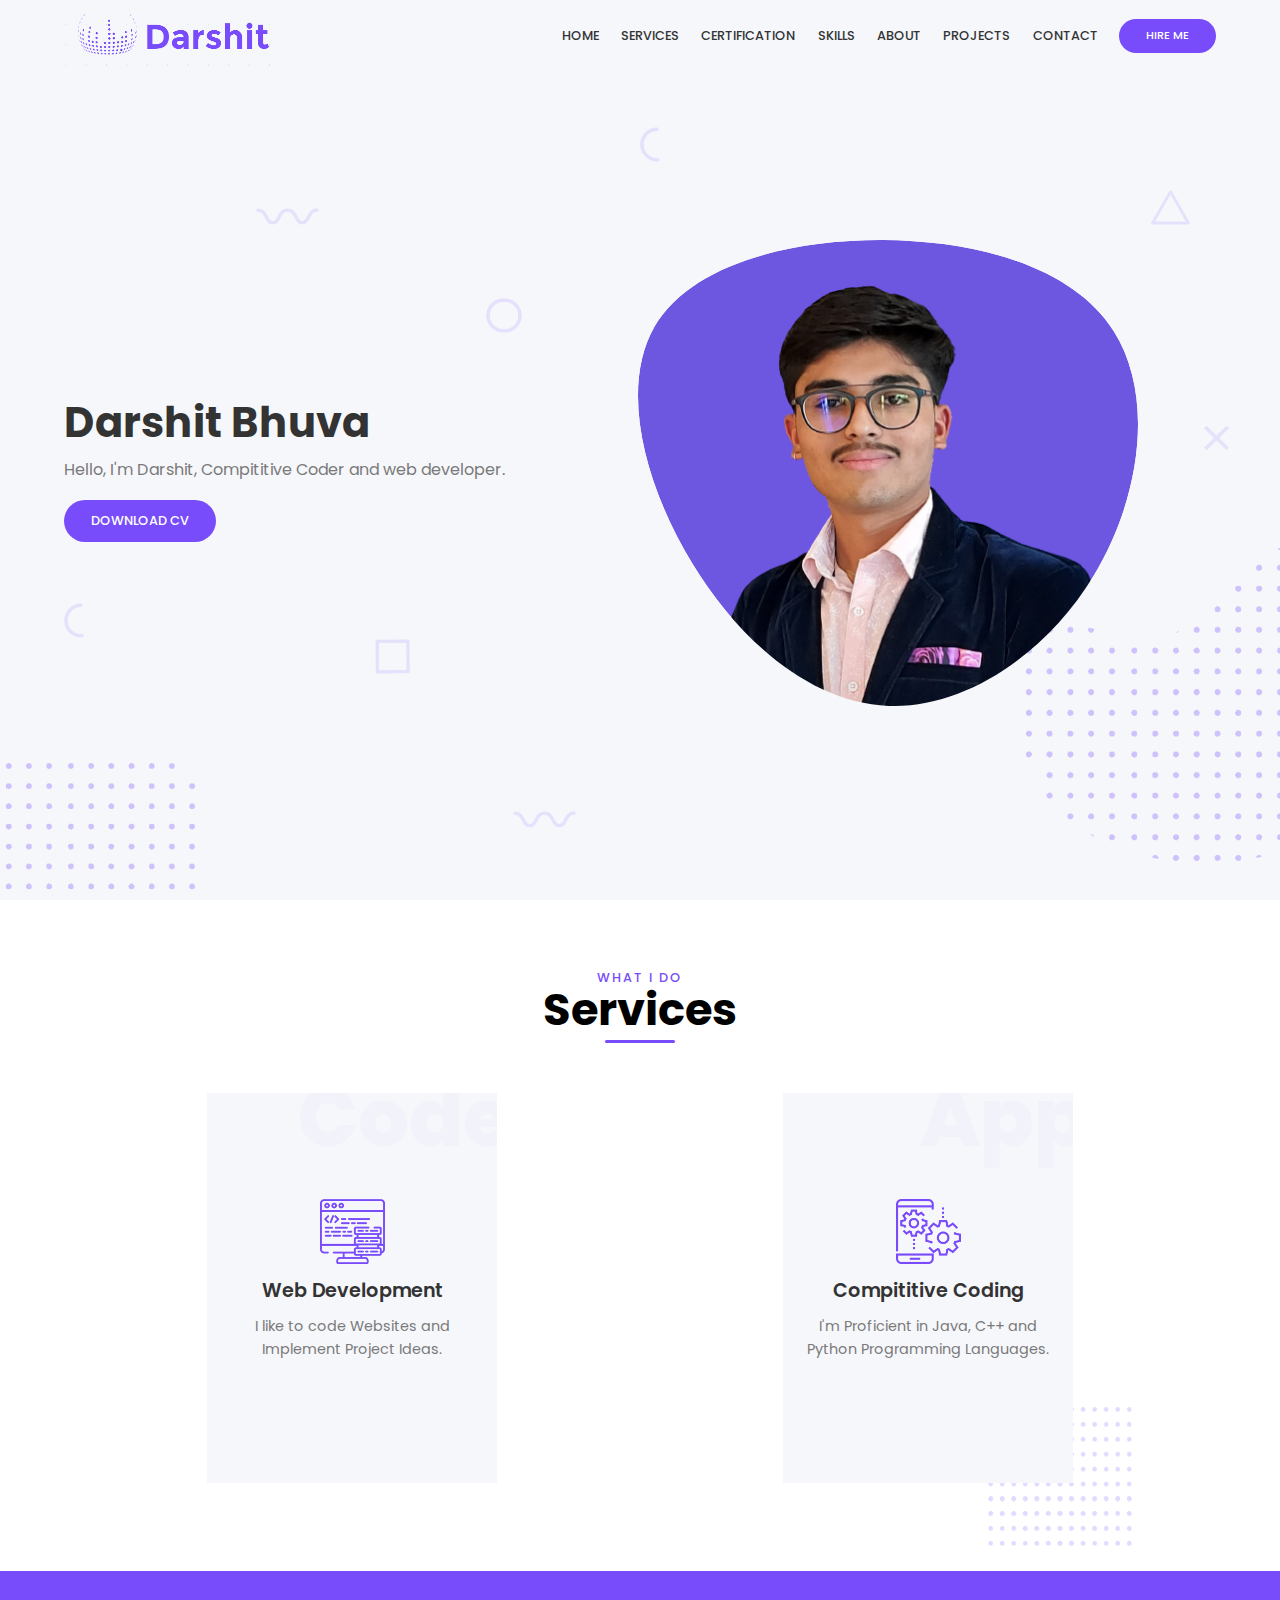
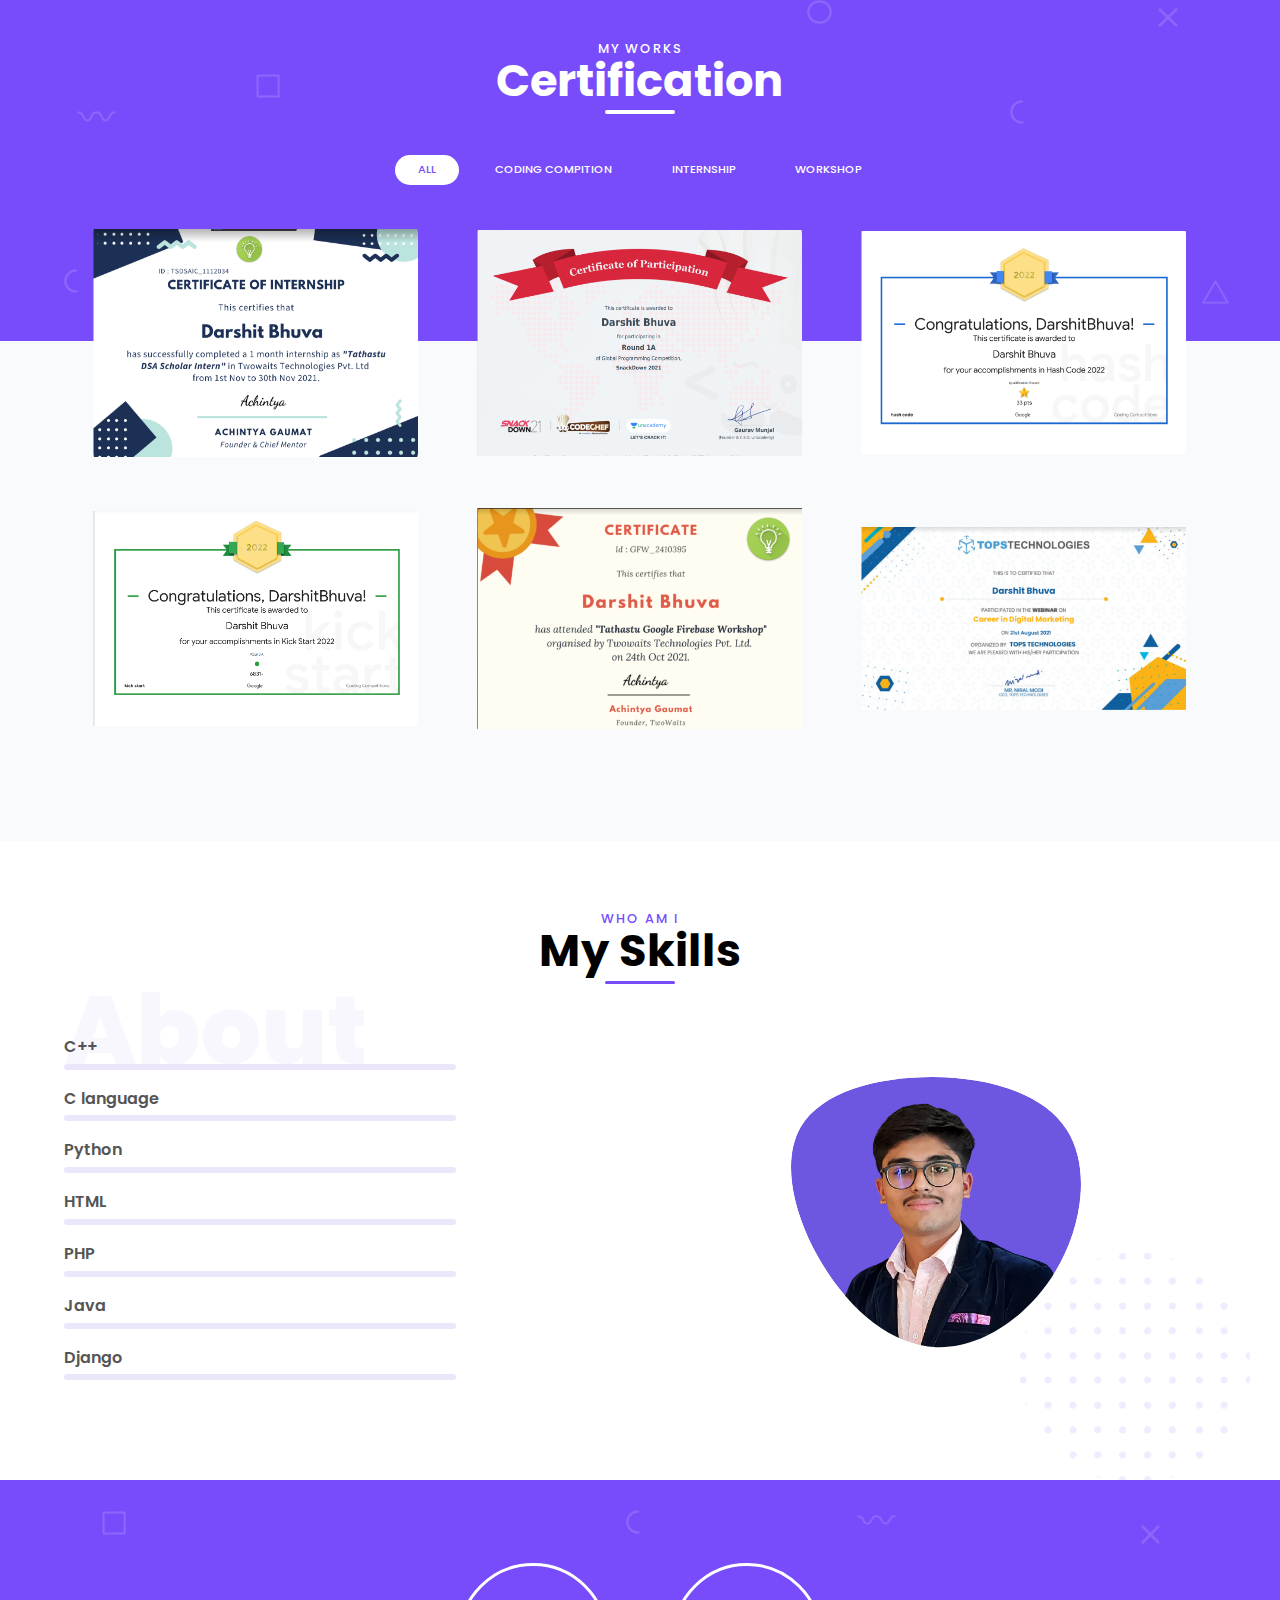
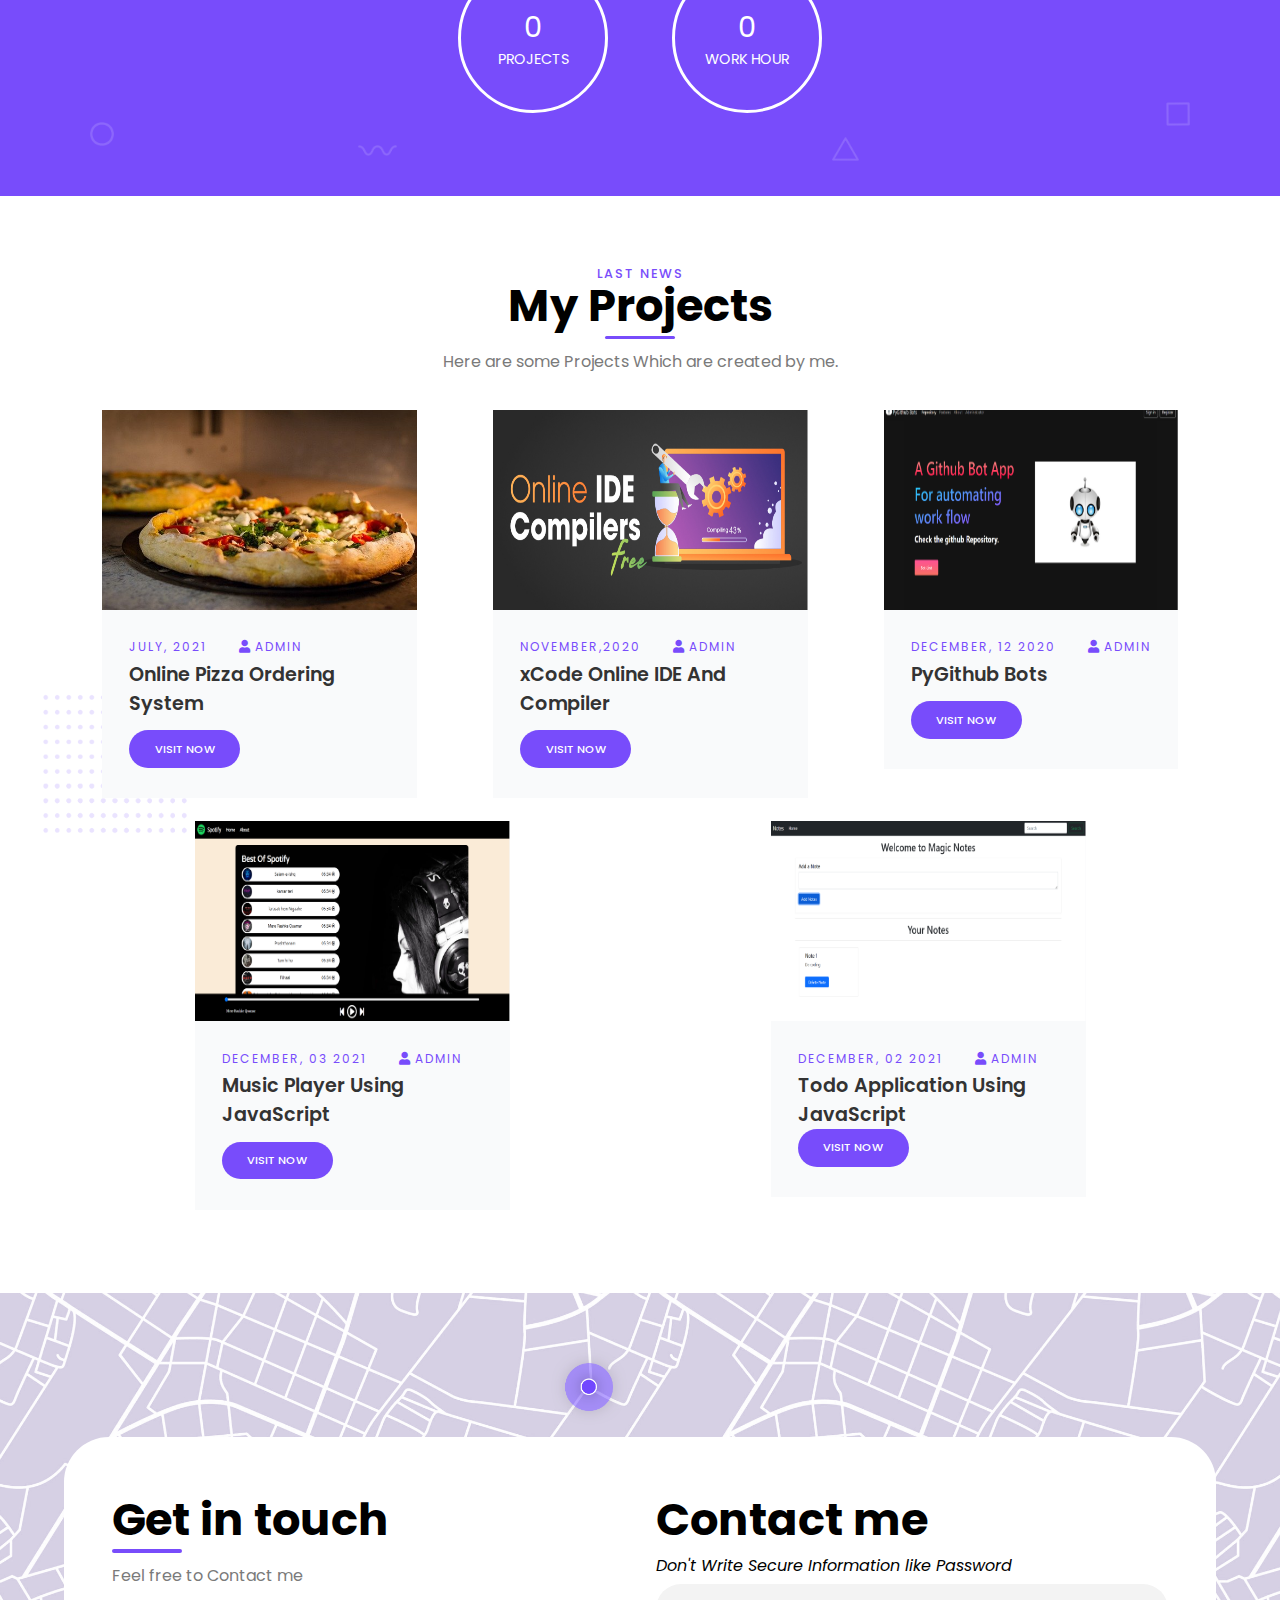
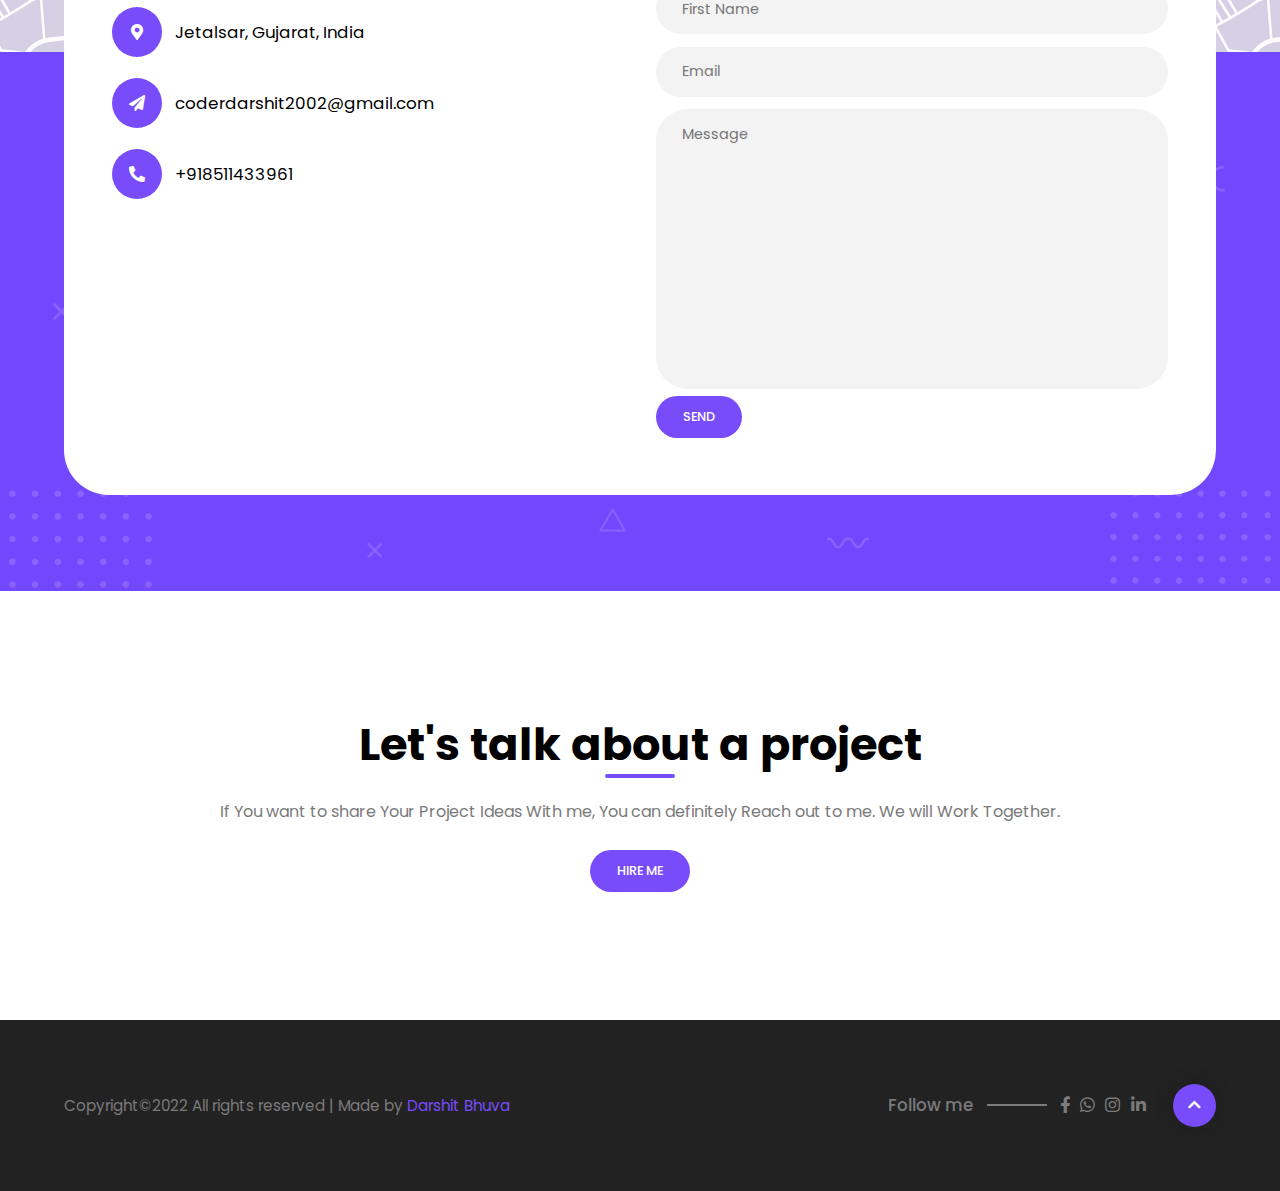
==== commit 384a8771: "make it better" ====
--- a/index.html
+++ b/index.html
@@ -51,9 +51,9 @@
               <li>
                 <a href="resume.html" target="_blank">About</a>
               </li>
-              <!-- <li>
-                <a href="#testimonials">Testimonials</a>
-              </li> -->
+              <li>
+                <a href="#projects">Projects</a>
+              </li>
               <li>
                 <a href="#contact">Contact</a>
               </li>
@@ -404,12 +404,12 @@
       </div>
     </section>
 
-    <section class="blog section">
+    <section class="blog section" id="projects">
       <div class="container">
         <div class="section-header">
           <h3 class="title" data-title="Last News">My Projects</h3>
           <p class="text">
-            Here are some Projects Which are created my me.
+            Here are some Projects Which are created by me.
           </p>
         </div>
 
@@ -772,7 +772,7 @@
       <div class="bottom-footer">
         <div class="copyright">
           <p class="text">
-            Copyright&copy;2020 All rights reserved | Made by
+            Copyright&copy;2022 All rights reserved | Made by
             <span>Darshit Bhuva</span>
           </p>
         </div>
